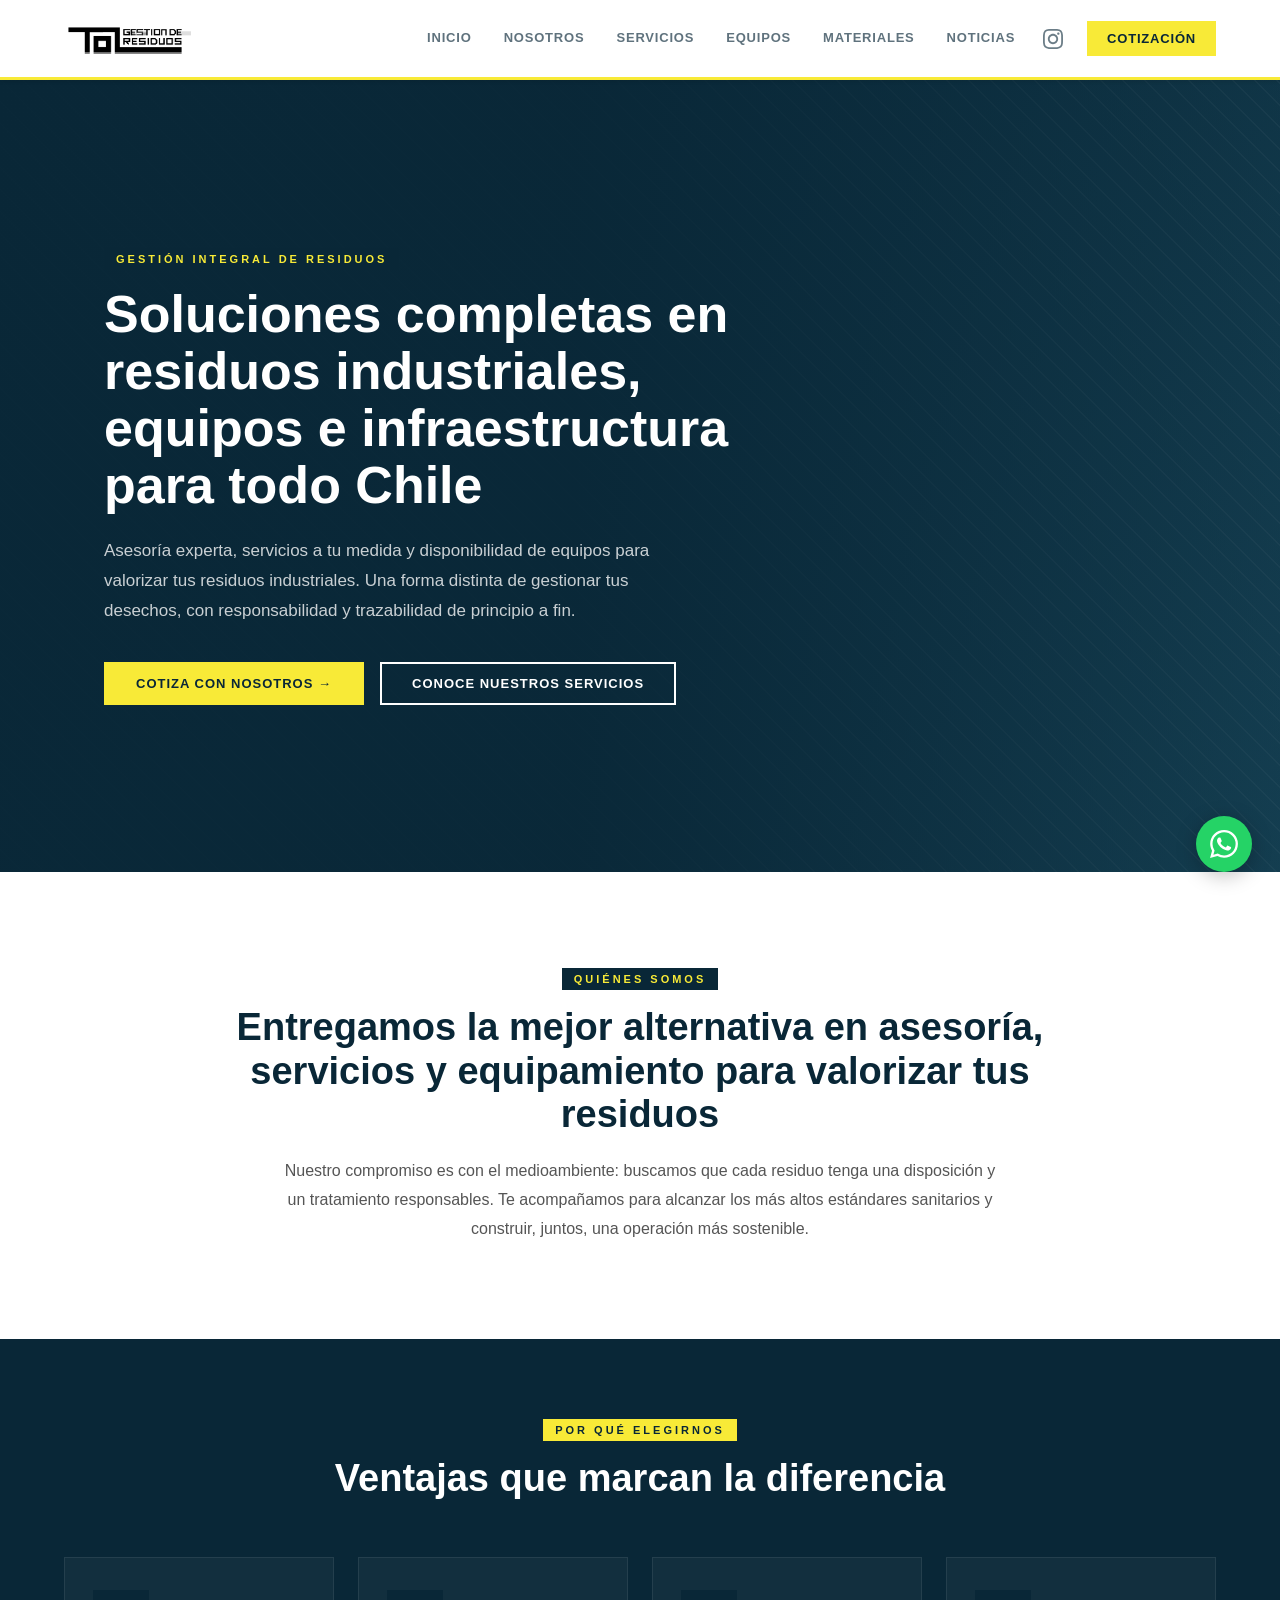
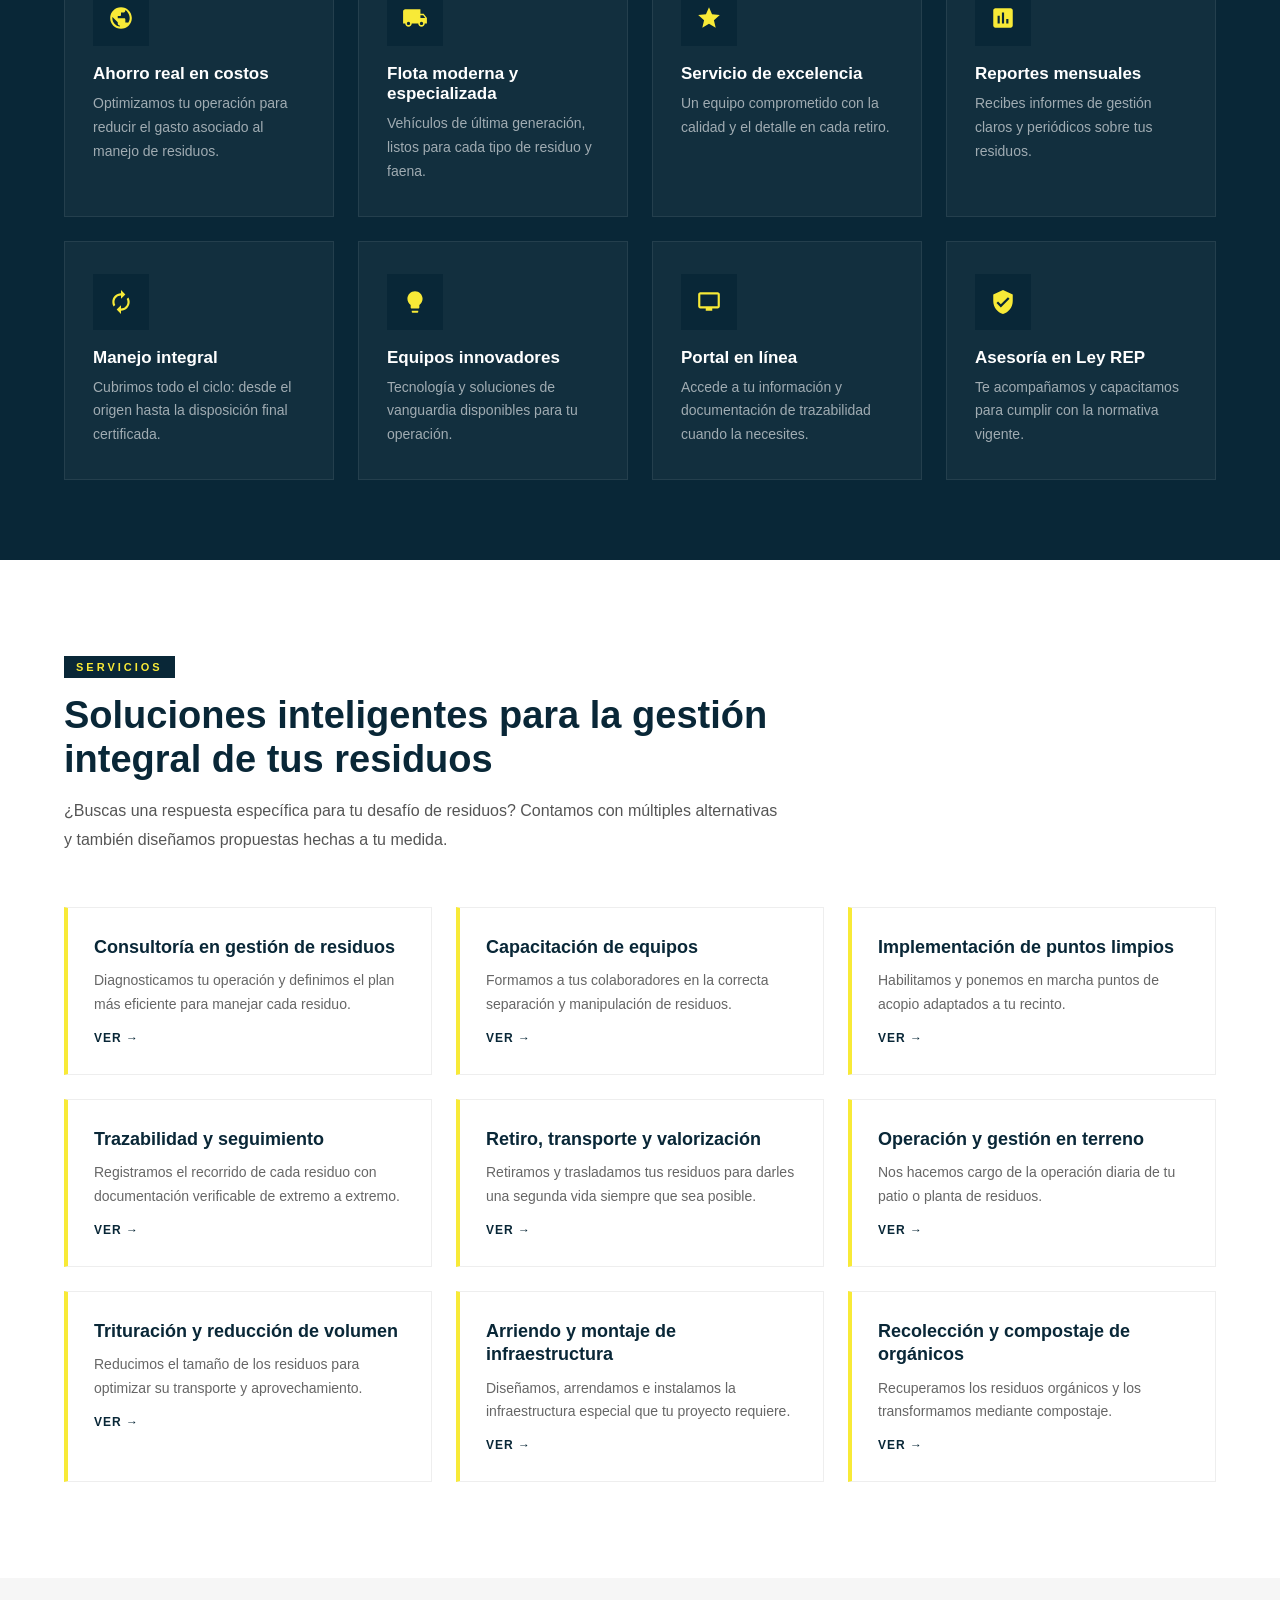
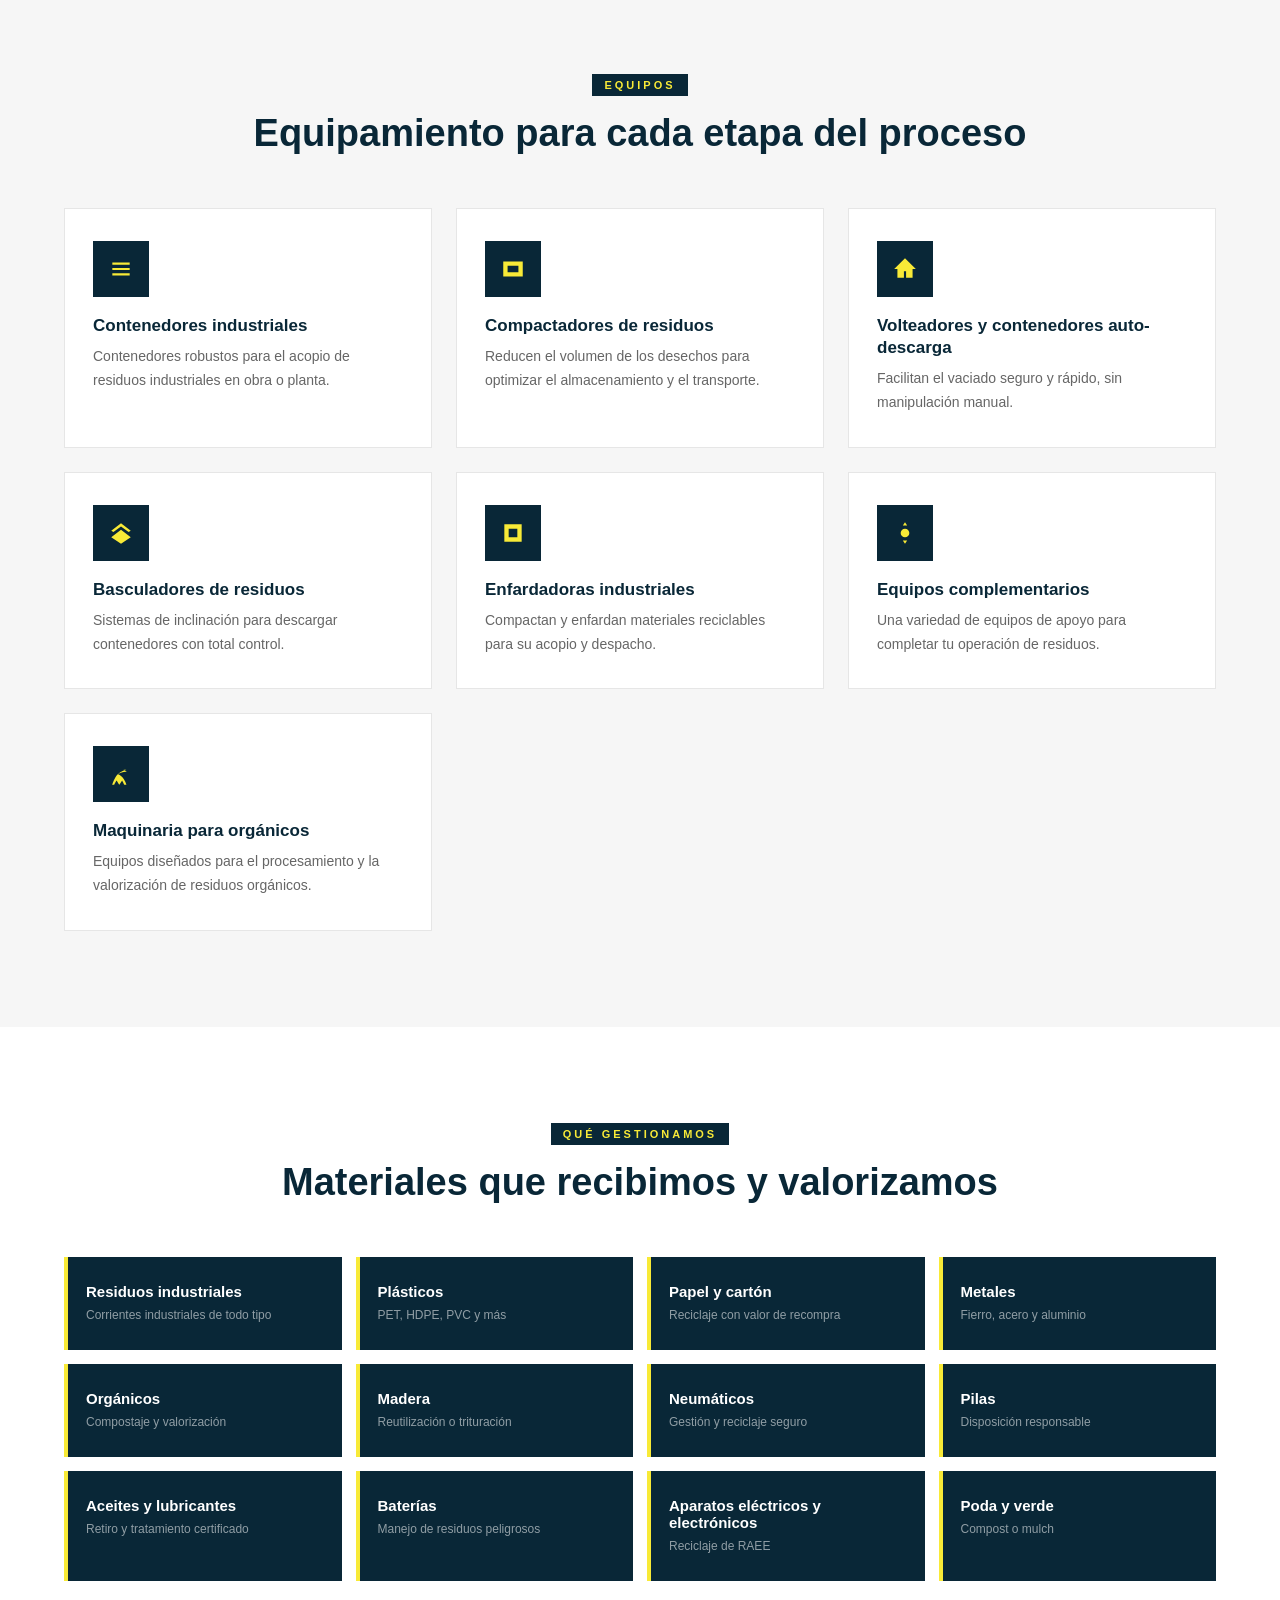
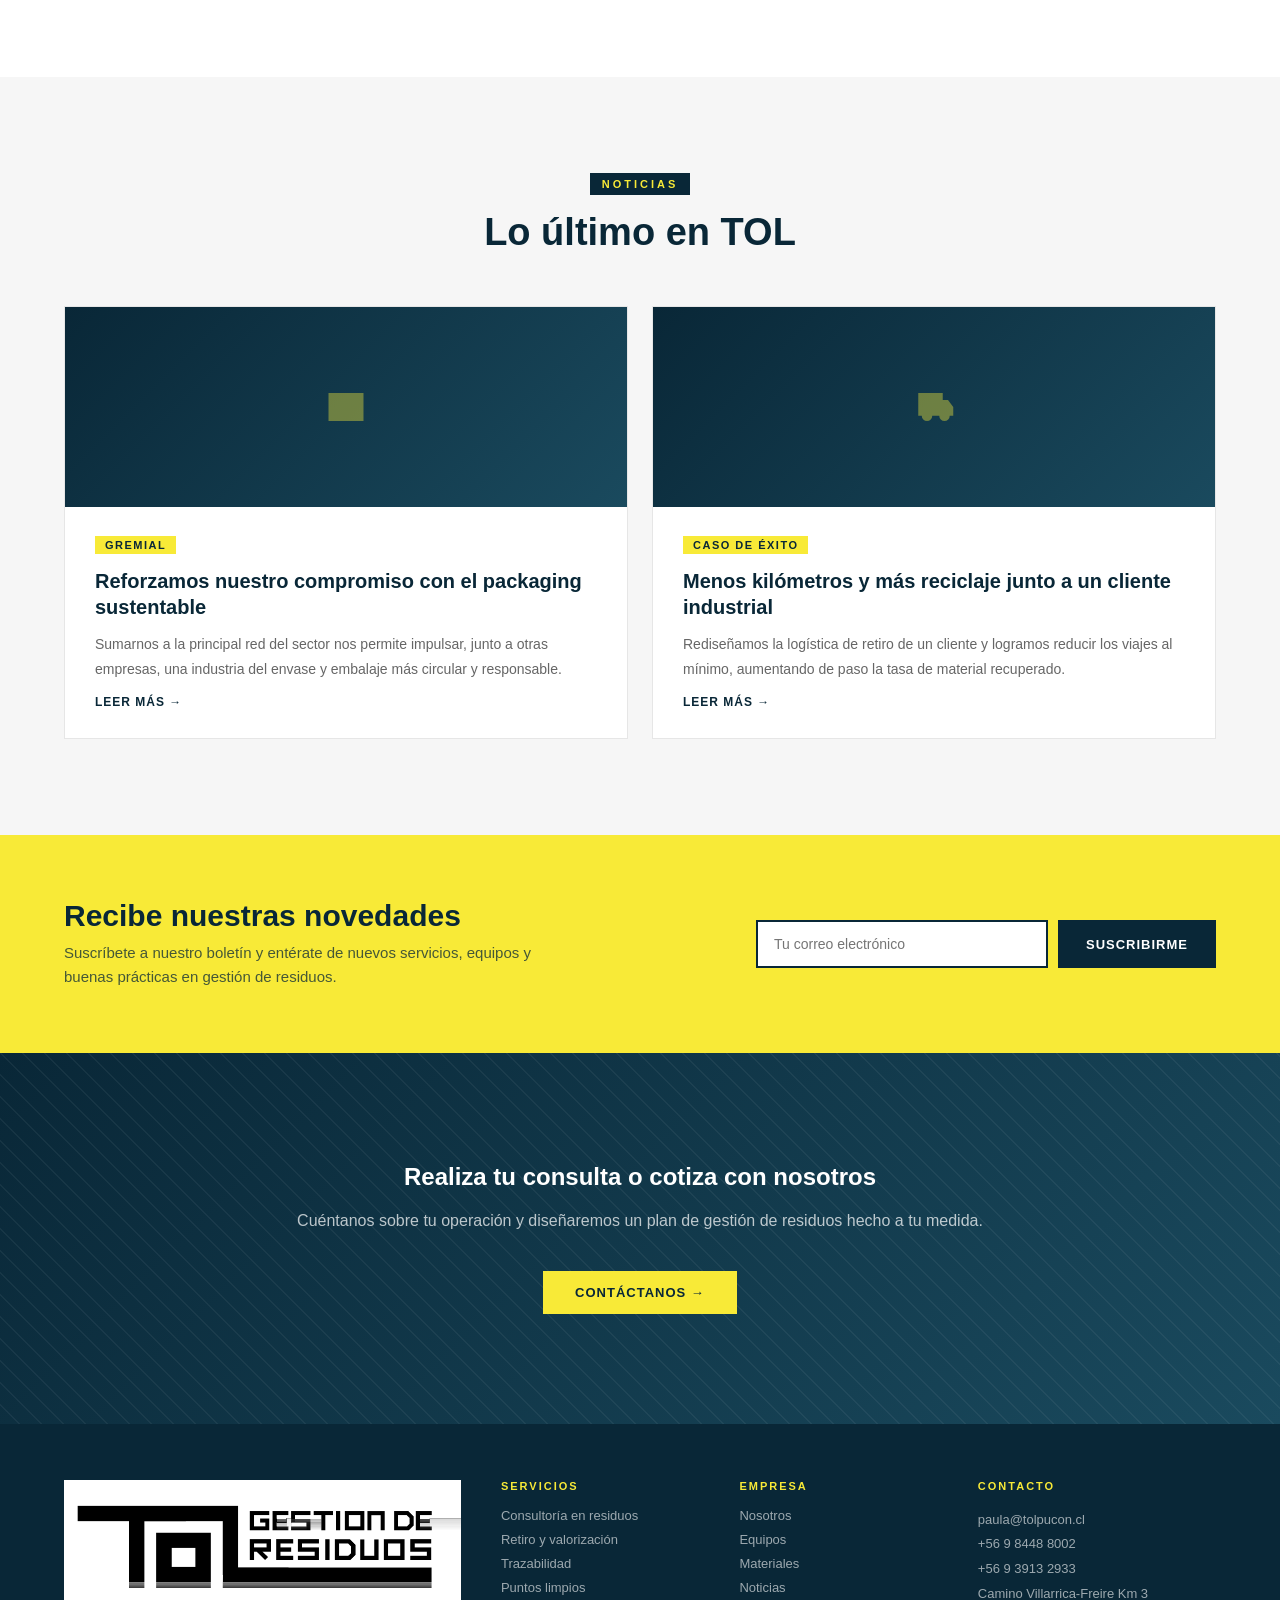
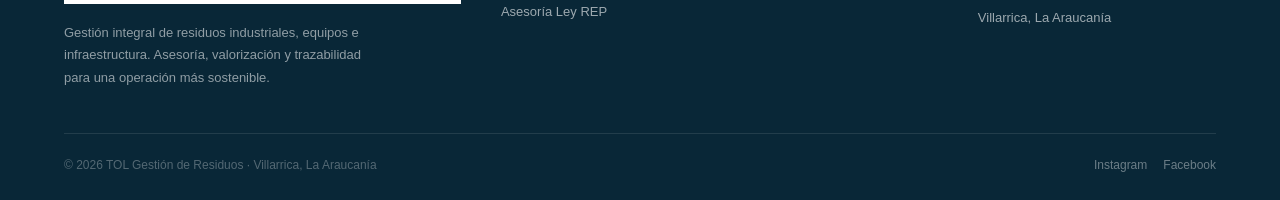
==== site/planta-standalone.html @ 6129ab28 "Import landing page de gestión de residuos desde pdelsol/tol Copia del sitio completo: docs/ (GitHub" ====
<!DOCTYPE html>
<html lang="es">
<head>
<meta charset="UTF-8">
<meta name="viewport" content="width=device-width, initial-scale=1">
<title>TOL — Gestión Integral de Residuos</title>
<style>
*{margin:0;padding:0;box-sizing:border-box}
body{font-family:'Open Sans',sans-serif;color:#111;padding-top:80px}
a{text-decoration:none;color:inherit}
img{max-width:100%;display:block}

/* NAV */
.tol-nav{position:fixed;top:0;left:0;right:0;z-index:9000;background:#fff;display:flex;align-items:center;justify-content:space-between;padding:0 64px;height:80px;border-bottom:3px solid #F8EA37;box-shadow:0 2px 4px rgba(0,0,0,.08)}
.tol-nav .logo img{height:40px;width:auto;display:block}
.tol-nav .links{display:flex;align-items:center;gap:8px}
.nav-link{font-size:13px;font-weight:600;color:rgba(9,39,55,.65);text-transform:uppercase;letter-spacing:.8px;padding:8px 12px;border-bottom:2px solid transparent;transition:color .2s,border-color .2s}
.nav-link:hover,.nav-link.active{color:#092737;border-bottom-color:#F8EA37}
.nav-cta{background:#F8EA37;color:#092737;font-size:13px;font-weight:700;padding:10px 20px;text-transform:uppercase;letter-spacing:.8px;margin-left:16px;transition:opacity .2s}
.nav-cta:hover{opacity:.85}
.nav-hamburger{display:none;flex-direction:column;gap:5px;cursor:pointer;background:none;border:none;padding:4px}
.nav-hamburger span{width:24px;height:2px;background:#092737;display:block}
.mob-overlay{display:none;position:fixed;inset:0;background:#092737;z-index:8999;flex-direction:column;align-items:center;justify-content:center;gap:8px}
.mob-overlay.open{display:flex}
.mob-link{font-size:20px;font-weight:600;color:rgba(255,255,255,.8);text-transform:uppercase;letter-spacing:1px;padding:16px;transition:color .2s}
.mob-link:hover,.mob-link.active{color:#F8EA37}
.mob-close{position:absolute;top:24px;right:32px;background:none;border:none;color:#fff;font-size:32px;cursor:pointer}
@media(max-width:900px){.tol-nav .links{display:none}.nav-hamburger{display:flex}.tol-nav{padding:0 24px}}
@media(max-width:600px){.tol-nav{padding:0 20px}}

/* HERO */
.hero{background:#092737;padding:80px 64px 72px;position:relative;overflow:hidden}
.hero::before{content:'';position:absolute;inset:0;background:repeating-linear-gradient(45deg,rgba(255,255,255,.015) 0,rgba(255,255,255,.015) 1px,transparent 0,transparent 50%);background-size:20px 20px}
.hero-inner{max-width:1200px;margin:0 auto;position:relative}
.hero-tag{display:inline-block;background:#F8EA37;color:#092737;font-size:11px;font-weight:700;letter-spacing:3px;text-transform:uppercase;padding:4px 12px;margin-bottom:20px}
.hero h1{font-size:52px;font-weight:800;color:#fff;line-height:1.05;max-width:720px;margin-bottom:16px}
.hero p{font-size:16px;font-weight:300;color:rgba(255,255,255,.65);max-width:560px;line-height:1.7;margin-bottom:32px}
.hero-breadcrumb{font-size:12px;color:rgba(255,255,255,.35);margin-bottom:24px}
.hero-breadcrumb a{color:rgba(255,255,255,.35)}
.hero-breadcrumb a:hover{color:#F8EA37}
@media(max-width:900px){.hero{padding:48px 24px}.hero h1{font-size:34px}}

/* SECCIONES */
.section{padding:72px 64px}
.section-inner{max-width:1200px;margin:0 auto}
@media(max-width:900px){.section{padding:48px 24px}}

/* BANNER CTA */
.banner{background:#F8EA37;padding:64px}
.banner-inner{max-width:1200px;margin:0 auto;display:flex;align-items:center;justify-content:space-between;gap:40px;flex-wrap:wrap}
.banner h2{font-size:32px;font-weight:800;color:#092737;margin-bottom:10px}
.banner p{font-size:15px;color:rgba(9,39,55,.72);max-width:480px;line-height:1.6}
.banner-btn{background:#092737;color:#fff;font-size:13px;font-weight:700;text-transform:uppercase;letter-spacing:.8px;padding:14px 32px;white-space:nowrap;transition:opacity .2s}
.banner-btn:hover{opacity:.85}
@media(max-width:900px){.banner{padding:40px 24px}.banner-inner{flex-direction:column;align-items:flex-start}}

/* FOOTER */
footer{background:#092737;padding:52px 64px}
.footer-grid{max-width:1200px;margin:0 auto;display:grid;grid-template-columns:2fr 1fr 1fr 1fr;gap:48px;margin-bottom:40px}
.ft{font-size:11px;font-weight:700;text-transform:uppercase;letter-spacing:1.5px;color:#F8EA37;margin-bottom:16px}
.fl{display:flex;flex-direction:column;gap:8px}
.fl a{font-size:13px;color:rgba(255,255,255,.5);transition:color .2s}
.fl a:hover{color:#fff}
.footer-bottom{max-width:1200px;margin:0 auto;border-top:1px solid rgba(255,255,255,.08);padding-top:24px;display:flex;align-items:center;justify-content:space-between;flex-wrap:wrap;gap:12px}
.footer-bottom span,.footer-bottom a{font-size:12px;color:rgba(255,255,255,.3)}
.footer-bottom a:hover{color:#F8EA37}
@media(max-width:900px){footer{padding:40px 24px}.footer-grid{grid-template-columns:1fr 1fr;gap:32px}}
@media(max-width:600px){.footer-grid{grid-template-columns:1fr}}

[data-aos][data-aos][data-aos-duration="50"],body[data-aos-duration="50"] [data-aos]{transition-duration:50ms}[data-aos][data-aos][data-aos-delay="50"],body[data-aos-delay="50"] [data-aos]{transition-delay:0}[data-aos][data-aos][data-aos-delay="50"].aos-animate,body[data-aos-delay="50"] [data-aos].aos-animate{transition-delay:50ms}[data-aos][data-aos][data-aos-duration="100"],body[data-aos-duration="100"] [data-aos]{transition-duration:.1s}[data-aos][data-aos][data-aos-delay="100"],body[data-aos-delay="100"] [data-aos]{transition-delay:0}[data-aos][data-aos][data-aos-delay="100"].aos-animate,body[data-aos-delay="100"] [data-aos].aos-animate{transition-delay:.1s}[data-aos][data-aos][data-aos-duration="150"],body[data-aos-duration="150"] [data-aos]{transition-duration:.15s}[data-aos][data-aos][data-aos-delay="150"],body[data-aos-delay="150"] [data-aos]{transition-delay:0}[data-aos][data-aos][data-aos-delay="150"].aos-animate,body[data-aos-delay="150"] [data-aos].aos-animate{transition-delay:.15s}[data-aos][data-aos][data-aos-duration="200"],body[data-aos-duration="200"] [data-aos]{transition-duration:.2s}[data-aos][data-aos][data-aos-delay="200"],body[data-aos-delay="200"] [data-aos]{transition-delay:0}[data-aos][data-aos][data-aos-delay="200"].aos-animate,body[data-aos-delay="200"] [data-aos].aos-animate{transition-delay:.2s}[data-aos][data-aos][data-aos-duration="250"],body[data-aos-duration="250"] [data-aos]{transition-duration:.25s}[data-aos][data-aos][data-aos-delay="250"],body[data-aos-delay="250"] [data-aos]{transition-delay:0}[data-aos][data-aos][data-aos-delay="250"].aos-animate,body[data-aos-delay="250"] [data-aos].aos-animate{transition-delay:.25s}[data-aos][data-aos][data-aos-duration="300"],body[data-aos-duration="300"] [data-aos]{transition-duration:.3s}[data-aos][data-aos][data-aos-delay="300"],body[data-aos-delay="300"] [data-aos]{transition-delay:0}[data-aos][data-aos][data-aos-delay="300"].aos-animate,body[data-aos-delay="300"] [data-aos].aos-animate{transition-delay:.3s}[data-aos][data-aos][data-aos-duration="350"],body[data-aos-duration="350"] [data-aos]{transition-duration:.35s}[data-aos][data-aos][data-aos-delay="350"],body[data-aos-delay="350"] [data-aos]{transition-delay:0}[data-aos][data-aos][data-aos-delay="350"].aos-animate,body[data-aos-delay="350"] [data-aos].aos-animate{transition-delay:.35s}[data-aos][data-aos][data-aos-duration="400"],body[data-aos-duration="400"] [data-aos]{transition-duration:.4s}[data-aos][data-aos][data-aos-delay="400"],body[data-aos-delay="400"] [data-aos]{transition-delay:0}[data-aos][data-aos][data-aos-delay="400"].aos-animate,body[data-aos-delay="400"] [data-aos].aos-animate{transition-delay:.4s}[data-aos][data-aos][data-aos-duration="450"],body[data-aos-duration="450"] [data-aos]{transition-duration:.45s}[data-aos][data-aos][data-aos-delay="450"],body[data-aos-delay="450"] [data-aos]{transition-delay:0}[data-aos][data-aos][data-aos-delay="450"].aos-animate,body[data-aos-delay="450"] [data-aos].aos-animate{transition-delay:.45s}[data-aos][data-aos][data-aos-duration="500"],body[data-aos-duration="500"] [data-aos]{transition-duration:.5s}[data-aos][data-aos][data-aos-delay="500"],body[data-aos-delay="500"] [data-aos]{transition-delay:0}[data-aos][data-aos][data-aos-delay="500"].aos-animate,body[data-aos-delay="500"] [data-aos].aos-animate{transition-delay:.5s}[data-aos][data-aos][data-aos-duration="550"],body[data-aos-duration="550"] [data-aos]{transition-duration:.55s}[data-aos][data-aos][data-aos-delay="550"],body[data-aos-delay="550"] [data-aos]{transition-delay:0}[data-aos][data-aos][data-aos-delay="550"].aos-animate,body[data-aos-delay="550"] [data-aos].aos-animate{transition-delay:.55s}[data-aos][data-aos][data-aos-duration="600"],body[data-aos-duration="600"] [data-aos]{transition-duration:.6s}[data-aos][data-aos][data-aos-delay="600"],body[data-aos-delay="600"] [data-aos]{transition-delay:0}[data-aos][data-aos][data-aos-delay="600"].aos-animate,body[data-aos-delay="600"] [data-aos].aos-animate{transition-delay:.6s}[data-aos][data-aos][data-aos-duration="650"],body[data-aos-duration="650"] [data-aos]{transition-duration:.65s}[data-aos][data-aos][data-aos-delay="650"],body[data-aos-delay="650"] [data-aos]{transition-delay:0}[data-aos][data-aos][data-aos-delay="650"].aos-animate,body[data-aos-delay="650"] [data-aos].aos-animate{transition-delay:.65s}[data-aos][data-aos][data-aos-duration="700"],body[data-aos-duration="700"] [data-aos]{transition-duration:.7s}[data-aos][data-aos][data-aos-delay="700"],body[data-aos-delay="700"] [data-aos]{transition-delay:0}[data-aos][data-aos][data-aos-delay="700"].aos-animate,body[data-aos-delay="700"] [data-aos].aos-animate{transition-delay:.7s}[data-aos][data-aos][data-aos-duration="750"],body[data-aos-duration="750"] [data-aos]{transition-duration:.75s}[data-aos][data-aos][data-aos-delay="750"],body[data-aos-delay="750"] [data-aos]{transition-delay:0}[data-aos][data-aos][data-aos-delay="750"].aos-animate,body[data-aos-delay="750"] [data-aos].aos-animate{transition-delay:.75s}[data-aos][data-aos][data-aos-duration="800"],body[data-aos-duration="800"] [data-aos]{transition-duration:.8s}[data-aos][data-aos][data-aos-delay="800"],body[data-aos-delay="800"] [data-aos]{transition-delay:0}[data-aos][data-aos][data-aos-delay="800"].aos-animate,body[data-aos-delay="800"] [data-aos].aos-animate{transition-delay:.8s}[data-aos][data-aos][data-aos-duration="850"],body[data-aos-duration="850"] [data-aos]{transition-duration:.85s}[data-aos][data-aos][data-aos-delay="850"],body[data-aos-delay="850"] [data-aos]{transition-delay:0}[data-aos][data-aos][data-aos-delay="850"].aos-animate,body[data-aos-delay="850"] [data-aos].aos-animate{transition-delay:.85s}[data-aos][data-aos][data-aos-duration="900"],body[data-aos-duration="900"] [data-aos]{transition-duration:.9s}[data-aos][data-aos][data-aos-delay="900"],body[data-aos-delay="900"] [data-aos]{transition-delay:0}[data-aos][data-aos][data-aos-delay="900"].aos-animate,body[data-aos-delay="900"] [data-aos].aos-animate{transition-delay:.9s}[data-aos][data-aos][data-aos-duration="950"],body[data-aos-duration="950"] [data-aos]{transition-duration:.95s}[data-aos][data-aos][data-aos-delay="950"],body[data-aos-delay="950"] [data-aos]{transition-delay:0}[data-aos][data-aos][data-aos-delay="950"].aos-animate,body[data-aos-delay="950"] [data-aos].aos-animate{transition-delay:.95s}[data-aos][data-aos][data-aos-duration="1000"],body[data-aos-duration="1000"] [data-aos]{transition-duration:1s}[data-aos][data-aos][data-aos-delay="1000"],body[data-aos-delay="1000"] [data-aos]{transition-delay:0}[data-aos][data-aos][data-aos-delay="1000"].aos-animate,body[data-aos-delay="1000"] [data-aos].aos-animate{transition-delay:1s}[data-aos][data-aos][data-aos-duration="1050"],body[data-aos-duration="1050"] [data-aos]{transition-duration:1.05s}[data-aos][data-aos][data-aos-delay="1050"],body[data-aos-delay="1050"] [data-aos]{transition-delay:0}[data-aos][data-aos][data-aos-delay="1050"].aos-animate,body[data-aos-delay="1050"] [data-aos].aos-animate{transition-delay:1.05s}[data-aos][data-aos][data-aos-duration="1100"],body[data-aos-duration="1100"] [data-aos]{transition-duration:1.1s}[data-aos][data-aos][data-aos-delay="1100"],body[data-aos-delay="1100"] [data-aos]{transition-delay:0}[data-aos][data-aos][data-aos-delay="1100"].aos-animate,body[data-aos-delay="1100"] [data-aos].aos-animate{transition-delay:1.1s}[data-aos][data-aos][data-aos-duration="1150"],body[data-aos-duration="1150"] [data-aos]{transition-duration:1.15s}[data-aos][data-aos][data-aos-delay="1150"],body[data-aos-delay="1150"] [data-aos]{transition-delay:0}[data-aos][data-aos][data-aos-delay="1150"].aos-animate,body[data-aos-delay="1150"] [data-aos].aos-animate{transition-delay:1.15s}[data-aos][data-aos][data-aos-duration="1200"],body[data-aos-duration="1200"] [data-aos]{transition-duration:1.2s}[data-aos][data-aos][data-aos-delay="1200"],body[data-aos-delay="1200"] [data-aos]{transition-delay:0}[data-aos][data-aos][data-aos-delay="1200"].aos-animate,body[data-aos-delay="1200"] [data-aos].aos-animate{transition-delay:1.2s}[data-aos][data-aos][data-aos-duration="1250"],body[data-aos-duration="1250"] [data-aos]{transition-duration:1.25s}[data-aos][data-aos][data-aos-delay="1250"],body[data-aos-delay="1250"] [data-aos]{transition-delay:0}[data-aos][data-aos][data-aos-delay="1250"].aos-animate,body[data-aos-delay="1250"] [data-aos].aos-animate{transition-delay:1.25s}[data-aos][data-aos][data-aos-duration="1300"],body[data-aos-duration="1300"] [data-aos]{transition-duration:1.3s}[data-aos][data-aos][data-aos-delay="1300"],body[data-aos-delay="1300"] [data-aos]{transition-delay:0}[data-aos][data-aos][data-aos-delay="1300"].aos-animate,body[data-aos-delay="1300"] [data-aos].aos-animate{transition-delay:1.3s}[data-aos][data-aos][data-aos-duration="1350"],body[data-aos-duration="1350"] [data-aos]{transition-duration:1.35s}[data-aos][data-aos][data-aos-delay="1350"],body[data-aos-delay="1350"] [data-aos]{transition-delay:0}[data-aos][data-aos][data-aos-delay="1350"].aos-animate,body[data-aos-delay="1350"] [data-aos].aos-animate{transition-delay:1.35s}[data-aos][data-aos][data-aos-duration="1400"],body[data-aos-duration="1400"] [data-aos]{transition-duration:1.4s}[data-aos][data-aos][data-aos-delay="1400"],body[data-aos-delay="1400"] [data-aos]{transition-delay:0}[data-aos][data-aos][data-aos-delay="1400"].aos-animate,body[data-aos-delay="1400"] [data-aos].aos-animate{transition-delay:1.4s}[data-aos][data-aos][data-aos-duration="1450"],body[data-aos-duration="1450"] [data-aos]{transition-duration:1.45s}[data-aos][data-aos][data-aos-delay="1450"],body[data-aos-delay="1450"] [data-aos]{transition-delay:0}[data-aos][data-aos][data-aos-delay="1450"].aos-animate,body[data-aos-delay="1450"] [data-aos].aos-animate{transition-delay:1.45s}[data-aos][data-aos][data-aos-duration="1500"],body[data-aos-duration="1500"] [data-aos]{transition-duration:1.5s}[data-aos][data-aos][data-aos-delay="1500"],body[data-aos-delay="1500"] [data-aos]{transition-delay:0}[data-aos][data-aos][data-aos-delay="1500"].aos-animate,body[data-aos-delay="1500"] [data-aos].aos-animate{transition-delay:1.5s}[data-aos][data-aos][data-aos-duration="1550"],body[data-aos-duration="1550"] [data-aos]{transition-duration:1.55s}[data-aos][data-aos][data-aos-delay="1550"],body[data-aos-delay="1550"] [data-aos]{transition-delay:0}[data-aos][data-aos][data-aos-delay="1550"].aos-animate,body[data-aos-delay="1550"] [data-aos].aos-animate{transition-delay:1.55s}[data-aos][data-aos][data-aos-duration="1600"],body[data-aos-duration="1600"] [data-aos]{transition-duration:1.6s}[data-aos][data-aos][data-aos-delay="1600"],body[data-aos-delay="1600"] [data-aos]{transition-delay:0}[data-aos][data-aos][data-aos-delay="1600"].aos-animate,body[data-aos-delay="1600"] [data-aos].aos-animate{transition-delay:1.6s}[data-aos][data-aos][data-aos-duration="1650"],body[data-aos-duration="1650"] [data-aos]{transition-duration:1.65s}[data-aos][data-aos][data-aos-delay="1650"],body[data-aos-delay="1650"] [data-aos]{transition-delay:0}[data-aos][data-aos][data-aos-delay="1650"].aos-animate,body[data-aos-delay="1650"] [data-aos].aos-animate{transition-delay:1.65s}[data-aos][data-aos][data-aos-duration="1700"],body[data-aos-duration="1700"] [data-aos]{transition-duration:1.7s}[data-aos][data-aos][data-aos-delay="1700"],body[data-aos-delay="1700"] [data-aos]{transition-delay:0}[data-aos][data-aos][data-aos-delay="1700"].aos-animate,body[data-aos-delay="1700"] [data-aos].aos-animate{transition-delay:1.7s}[data-aos][data-aos][data-aos-duration="1750"],body[data-aos-duration="1750"] [data-aos]{transition-duration:1.75s}[data-aos][data-aos][data-aos-delay="1750"],body[data-aos-delay="1750"] [data-aos]{transition-delay:0}[data-aos][data-aos][data-aos-delay="1750"].aos-animate,body[data-aos-delay="1750"] [data-aos].aos-animate{transition-delay:1.75s}[data-aos][data-aos][data-aos-duration="1800"],body[data-aos-duration="1800"] [data-aos]{transition-duration:1.8s}[data-aos][data-aos][data-aos-delay="1800"],body[data-aos-delay="1800"] [data-aos]{transition-delay:0}[data-aos][data-aos][data-aos-delay="1800"].aos-animate,body[data-aos-delay="1800"] [data-aos].aos-animate{transition-delay:1.8s}[data-aos][data-aos][data-aos-duration="1850"],body[data-aos-duration="1850"] [data-aos]{transition-duration:1.85s}[data-aos][data-aos][data-aos-delay="1850"],body[data-aos-delay="1850"] [data-aos]{transition-delay:0}[data-aos][data-aos][data-aos-delay="1850"].aos-animate,body[data-aos-delay="1850"] [data-aos].aos-animate{transition-delay:1.85s}[data-aos][data-aos][data-aos-duration="1900"],body[data-aos-duration="1900"] [data-aos]{transition-duration:1.9s}[data-aos][data-aos][data-aos-delay="1900"],body[data-aos-delay="1900"] [data-aos]{transition-delay:0}[data-aos][data-aos][data-aos-delay="1900"].aos-animate,body[data-aos-delay="1900"] [data-aos].aos-animate{transition-delay:1.9s}[data-aos][data-aos][data-aos-duration="1950"],body[data-aos-duration="1950"] [data-aos]{transition-duration:1.95s}[data-aos][data-aos][data-aos-delay="1950"],body[data-aos-delay="1950"] [data-aos]{transition-delay:0}[data-aos][data-aos][data-aos-delay="1950"].aos-animate,body[data-aos-delay="1950"] [data-aos].aos-animate{transition-delay:1.95s}[data-aos][data-aos][data-aos-duration="2000"],body[data-aos-duration="2000"] [data-aos]{transition-duration:2s}[data-aos][data-aos][data-aos-delay="2000"],body[data-aos-delay="2000"] [data-aos]{transition-delay:0}[data-aos][data-aos][data-aos-delay="2000"].aos-animate,body[data-aos-delay="2000"] [data-aos].aos-animate{transition-delay:2s}[data-aos][data-aos][data-aos-duration="2050"],body[data-aos-duration="2050"] [data-aos]{transition-duration:2.05s}[data-aos][data-aos][data-aos-delay="2050"],body[data-aos-delay="2050"] [data-aos]{transition-delay:0}[data-aos][data-aos][data-aos-delay="2050"].aos-animate,body[data-aos-delay="2050"] [data-aos].aos-animate{transition-delay:2.05s}[data-aos][data-aos][data-aos-duration="2100"],body[data-aos-duration="2100"] [data-aos]{transition-duration:2.1s}[data-aos][data-aos][data-aos-delay="2100"],body[data-aos-delay="2100"] [data-aos]{transition-delay:0}[data-aos][data-aos][data-aos-delay="2100"].aos-animate,body[data-aos-delay="2100"] [data-aos].aos-animate{transition-delay:2.1s}[data-aos][data-aos][data-aos-duration="2150"],body[data-aos-duration="2150"] [data-aos]{transition-duration:2.15s}[data-aos][data-aos][data-aos-delay="2150"],body[data-aos-delay="2150"] [data-aos]{transition-delay:0}[data-aos][data-aos][data-aos-delay="2150"].aos-animate,body[data-aos-delay="2150"] [data-aos].aos-animate{transition-delay:2.15s}[data-aos][data-aos][data-aos-duration="2200"],body[data-aos-duration="2200"] [data-aos]{transition-duration:2.2s}[data-aos][data-aos][data-aos-delay="2200"],body[data-aos-delay="2200"] [data-aos]{transition-delay:0}[data-aos][data-aos][data-aos-delay="2200"].aos-animate,body[data-aos-delay="2200"] [data-aos].aos-animate{transition-delay:2.2s}[data-aos][data-aos][data-aos-duration="2250"],body[data-aos-duration="2250"] [data-aos]{transition-duration:2.25s}[data-aos][data-aos][data-aos-delay="2250"],body[data-aos-delay="2250"] [data-aos]{transition-delay:0}[data-aos][data-aos][data-aos-delay="2250"].aos-animate,body[data-aos-delay="2250"] [data-aos].aos-animate{transition-delay:2.25s}[data-aos][data-aos][data-aos-duration="2300"],body[data-aos-duration="2300"] [data-aos]{transition-duration:2.3s}[data-aos][data-aos][data-aos-delay="2300"],body[data-aos-delay="2300"] [data-aos]{transition-delay:0}[data-aos][data-aos][data-aos-delay="2300"].aos-animate,body[data-aos-delay="2300"] [data-aos].aos-animate{transition-delay:2.3s}[data-aos][data-aos][data-aos-duration="2350"],body[data-aos-duration="2350"] [data-aos]{transition-duration:2.35s}[data-aos][data-aos][data-aos-delay="2350"],body[data-aos-delay="2350"] [data-aos]{transition-delay:0}[data-aos][data-aos][data-aos-delay="2350"].aos-animate,body[data-aos-delay="2350"] [data-aos].aos-animate{transition-delay:2.35s}[data-aos][data-aos][data-aos-duration="2400"],body[data-aos-duration="2400"] [data-aos]{transition-duration:2.4s}[data-aos][data-aos][data-aos-delay="2400"],body[data-aos-delay="2400"] [data-aos]{transition-delay:0}[data-aos][data-aos][data-aos-delay="2400"].aos-animate,body[data-aos-delay="2400"] [data-aos].aos-animate{transition-delay:2.4s}[data-aos][data-aos][data-aos-duration="2450"],body[data-aos-duration="2450"] [data-aos]{transition-duration:2.45s}[data-aos][data-aos][data-aos-delay="2450"],body[data-aos-delay="2450"] [data-aos]{transition-delay:0}[data-aos][data-aos][data-aos-delay="2450"].aos-animate,body[data-aos-delay="2450"] [data-aos].aos-animate{transition-delay:2.45s}[data-aos][data-aos][data-aos-duration="2500"],body[data-aos-duration="2500"] [data-aos]{transition-duration:2.5s}[data-aos][data-aos][data-aos-delay="2500"],body[data-aos-delay="2500"] [data-aos]{transition-delay:0}[data-aos][data-aos][data-aos-delay="2500"].aos-animate,body[data-aos-delay="2500"] [data-aos].aos-animate{transition-delay:2.5s}[data-aos][data-aos][data-aos-duration="2550"],body[data-aos-duration="2550"] [data-aos]{transition-duration:2.55s}[data-aos][data-aos][data-aos-delay="2550"],body[data-aos-delay="2550"] [data-aos]{transition-delay:0}[data-aos][data-aos][data-aos-delay="2550"].aos-animate,body[data-aos-delay="2550"] [data-aos].aos-animate{transition-delay:2.55s}[data-aos][data-aos][data-aos-duration="2600"],body[data-aos-duration="2600"] [data-aos]{transition-duration:2.6s}[data-aos][data-aos][data-aos-delay="2600"],body[data-aos-delay="2600"] [data-aos]{transition-delay:0}[data-aos][data-aos][data-aos-delay="2600"].aos-animate,body[data-aos-delay="2600"] [data-aos].aos-animate{transition-delay:2.6s}[data-aos][data-aos][data-aos-duration="2650"],body[data-aos-duration="2650"] [data-aos]{transition-duration:2.65s}[data-aos][data-aos][data-aos-delay="2650"],body[data-aos-delay="2650"] [data-aos]{transition-delay:0}[data-aos][data-aos][data-aos-delay="2650"].aos-animate,body[data-aos-delay="2650"] [data-aos].aos-animate{transition-delay:2.65s}[data-aos][data-aos][data-aos-duration="2700"],body[data-aos-duration="2700"] [data-aos]{transition-duration:2.7s}[data-aos][data-aos][data-aos-delay="2700"],body[data-aos-delay="2700"] [data-aos]{transition-delay:0}[data-aos][data-aos][data-aos-delay="2700"].aos-animate,body[data-aos-delay="2700"] [data-aos].aos-animate{transition-delay:2.7s}[data-aos][data-aos][data-aos-duration="2750"],body[data-aos-duration="2750"] [data-aos]{transition-duration:2.75s}[data-aos][data-aos][data-aos-delay="2750"],body[data-aos-delay="2750"] [data-aos]{transition-delay:0}[data-aos][data-aos][data-aos-delay="2750"].aos-animate,body[data-aos-delay="2750"] [data-aos].aos-animate{transition-delay:2.75s}[data-aos][data-aos][data-aos-duration="2800"],body[data-aos-duration="2800"] [data-aos]{transition-duration:2.8s}[data-aos][data-aos][data-aos-delay="2800"],body[data-aos-delay="2800"] [data-aos]{transition-delay:0}[data-aos][data-aos][data-aos-delay="2800"].aos-animate,body[data-aos-delay="2800"] [data-aos].aos-animate{transition-delay:2.8s}[data-aos][data-aos][data-aos-duration="2850"],body[data-aos-duration="2850"] [data-aos]{transition-duration:2.85s}[data-aos][data-aos][data-aos-delay="2850"],body[data-aos-delay="2850"] [data-aos]{transition-delay:0}[data-aos][data-aos][data-aos-delay="2850"].aos-animate,body[data-aos-delay="2850"] [data-aos].aos-animate{transition-delay:2.85s}[data-aos][data-aos][data-aos-duration="2900"],body[data-aos-duration="2900"] [data-aos]{transition-duration:2.9s}[data-aos][data-aos][data-aos-delay="2900"],body[data-aos-delay="2900"] [data-aos]{transition-delay:0}[data-aos][data-aos][data-aos-delay="2900"].aos-animate,body[data-aos-delay="2900"] [data-aos].aos-animate{transition-delay:2.9s}[data-aos][data-aos][data-aos-duration="2950"],body[data-aos-duration="2950"] [data-aos]{transition-duration:2.95s}[data-aos][data-aos][data-aos-delay="2950"],body[data-aos-delay="2950"] [data-aos]{transition-delay:0}[data-aos][data-aos][data-aos-delay="2950"].aos-animate,body[data-aos-delay="2950"] [data-aos].aos-animate{transition-delay:2.95s}[data-aos][data-aos][data-aos-duration="3000"],body[data-aos-duration="3000"] [data-aos]{transition-duration:3s}[data-aos][data-aos][data-aos-delay="3000"],body[data-aos-delay="3000"] [data-aos]{transition-delay:0}[data-aos][data-aos][data-aos-delay="3000"].aos-animate,body[data-aos-delay="3000"] [data-aos].aos-animate{transition-delay:3s}[data-aos][data-aos][data-aos-easing=linear],body[data-aos-easing=linear] [data-aos]{transition-timing-function:cubic-bezier(.25,.25,.75,.75)}[data-aos][data-aos][data-aos-easing=ease],body[data-aos-easing=ease] [data-aos]{transition-timing-function:ease}[data-aos][data-aos][data-aos-easing=ease-in],body[data-aos-easing=ease-in] [data-aos]{transition-timing-function:ease-in}[data-aos][data-aos][data-aos-easing=ease-out],body[data-aos-easing=ease-out] [data-aos]{transition-timing-function:ease-out}[data-aos][data-aos][data-aos-easing=ease-in-out],body[data-aos-easing=ease-in-out] [data-aos]{transition-timing-function:ease-in-out}[data-aos][data-aos][data-aos-easing=ease-in-back],body[data-aos-easing=ease-in-back] [data-aos]{transition-timing-function:cubic-bezier(.6,-.28,.735,.045)}[data-aos][data-aos][data-aos-easing=ease-out-back],body[data-aos-easing=ease-out-back] [data-aos]{transition-timing-function:cubic-bezier(.175,.885,.32,1.275)}[data-aos][data-aos][data-aos-easing=ease-in-out-back],body[data-aos-easing=ease-in-out-back] [data-aos]{transition-timing-function:cubic-bezier(.68,-.55,.265,1.55)}[data-aos][data-aos][data-aos-easing=ease-in-sine],body[data-aos-easing=ease-in-sine] [data-aos]{transition-timing-function:cubic-bezier(.47,0,.745,.715)}[data-aos][data-aos][data-aos-easing=ease-out-sine],body[data-aos-easing=ease-out-sine] [data-aos]{transition-timing-function:cubic-bezier(.39,.575,.565,1)}[data-aos][data-aos][data-aos-easing=ease-in-out-sine],body[data-aos-easing=ease-in-out-sine] [data-aos]{transition-timing-function:cubic-bezier(.445,.05,.55,.95)}[data-aos][data-aos][data-aos-easing=ease-in-quad],body[data-aos-easing=ease-in-quad] [data-aos]{transition-timing-function:cubic-bezier(.55,.085,.68,.53)}[data-aos][data-aos][data-aos-easing=ease-out-quad],body[data-aos-easing=ease-out-quad] [data-aos]{transition-timing-function:cubic-bezier(.25,.46,.45,.94)}[data-aos][data-aos][data-aos-easing=ease-in-out-quad],body[data-aos-easing=ease-in-out-quad] [data-aos]{transition-timing-function:cubic-bezier(.455,.03,.515,.955)}[data-aos][data-aos][data-aos-easing=ease-in-cubic],body[data-aos-easing=ease-in-cubic] [data-aos]{transition-timing-function:cubic-bezier(.55,.085,.68,.53)}[data-aos][data-aos][data-aos-easing=ease-out-cubic],body[data-aos-easing=ease-out-cubic] [data-aos]{transition-timing-function:cubic-bezier(.25,.46,.45,.94)}[data-aos][data-aos][data-aos-easing=ease-in-out-cubic],body[data-aos-easing=ease-in-out-cubic] [data-aos]{transition-timing-function:cubic-bezier(.455,.03,.515,.955)}[data-aos][data-aos][data-aos-easing=ease-in-quart],body[data-aos-easing=ease-in-quart] [data-aos]{transition-timing-function:cubic-bezier(.55,.085,.68,.53)}[data-aos][data-aos][data-aos-easing=ease-out-quart],body[data-aos-easing=ease-out-quart] [data-aos]{transition-timing-function:cubic-bezier(.25,.46,.45,.94)}[data-aos][data-aos][data-aos-easing=ease-in-out-quart],body[data-aos-easing=ease-in-out-quart] [data-aos]{transition-timing-function:cubic-bezier(.455,.03,.515,.955)}[data-aos^=fade][data-aos^=fade]{opacity:0;transition-property:opacity,transform}[data-aos^=fade][data-aos^=fade].aos-animate{opacity:1;transform:translateZ(0)}[data-aos=fade-up]{transform:translate3d(0,100px,0)}[data-aos=fade-down]{transform:translate3d(0,-100px,0)}[data-aos=fade-right]{transform:translate3d(-100px,0,0)}[data-aos=fade-left]{transform:translate3d(100px,0,0)}[data-aos=fade-up-right]{transform:translate3d(-100px,100px,0)}[data-aos=fade-up-left]{transform:translate3d(100px,100px,0)}[data-aos=fade-down-right]{transform:translate3d(-100px,-100px,0)}[data-aos=fade-down-left]{transform:translate3d(100px,-100px,0)}[data-aos^=zoom][data-aos^=zoom]{opacity:0;transition-property:opacity,transform}[data-aos^=zoom][data-aos^=zoom].aos-animate{opacity:1;transform:translateZ(0) scale(1)}[data-aos=zoom-in]{transform:scale(.6)}[data-aos=zoom-in-up]{transform:translate3d(0,100px,0) scale(.6)}[data-aos=zoom-in-down]{transform:translate3d(0,-100px,0) scale(.6)}[data-aos=zoom-in-right]{transform:translate3d(-100px,0,0) scale(.6)}[data-aos=zoom-in-left]{transform:translate3d(100px,0,0) scale(.6)}[data-aos=zoom-out]{transform:scale(1.2)}[data-aos=zoom-out-up]{transform:translate3d(0,100px,0) scale(1.2)}[data-aos=zoom-out-down]{transform:translate3d(0,-100px,0) scale(1.2)}[data-aos=zoom-out-right]{transform:translate3d(-100px,0,0) scale(1.2)}[data-aos=zoom-out-left]{transform:translate3d(100px,0,0) scale(1.2)}[data-aos^=slide][data-aos^=slide]{transition-property:transform}[data-aos^=slide][data-aos^=slide].aos-animate{transform:translateZ(0)}[data-aos=slide-up]{transform:translate3d(0,100%,0)}[data-aos=slide-down]{transform:translate3d(0,-100%,0)}[data-aos=slide-right]{transform:translate3d(-100%,0,0)}[data-aos=slide-left]{transform:translate3d(100%,0,0)}[data-aos^=flip][data-aos^=flip]{backface-visibility:hidden;transition-property:transform}[data-aos=flip-left]{transform:perspective(2500px) rotateY(-100deg)}[data-aos=flip-left].aos-animate{transform:perspective(2500px) rotateY(0)}[data-aos=flip-right]{transform:perspective(2500px) rotateY(100deg)}[data-aos=flip-right].aos-animate{transform:perspective(2500px) rotateY(0)}[data-aos=flip-up]{transform:perspective(2500px) rotateX(-100deg)}[data-aos=flip-up].aos-animate{transform:perspective(2500px) rotateX(0)}[data-aos=flip-down]{transform:perspective(2500px) rotateX(100deg)}[data-aos=flip-down].aos-animate{transform:perspective(2500px) rotateX(0)}

*{margin:0;padding:0;box-sizing:border-box}
body{font-family:Open Sans,sans-serif;color:#111111}
a{text-decoration:none;color:inherit}
img{max-width:100%;display:block}
[data-aos]{opacity:0}
:root{--navy:#092737;--navy2:#1a4a5e;--yellow:#F8EA37}

/* Utility layout */
.wrap{max-width:1200px;margin:0 auto}
.eyebrow{display:inline-block;background:var(--navy);color:var(--yellow);font-size:11px;font-weight:700;letter-spacing:3px;text-transform:uppercase;padding:5px 12px;margin-bottom:16px}
.sec{padding:96px 64px}
.sec h2{font-size:38px;font-weight:800;color:var(--navy);line-height:1.15}
.lead{font-size:16px;color:#555;line-height:1.8;max-width:720px}
.grid{display:grid;gap:24px}
.g2{grid-template-columns:repeat(2,1fr)}
.g3{grid-template-columns:repeat(3,1fr)}
.g4{grid-template-columns:repeat(4,1fr)}
.icon{width:56px;height:56px;display:flex;align-items:center;justify-content:center;background:var(--navy);margin-bottom:18px}
.icon svg{fill:var(--yellow)}
.btn{display:inline-block;background:var(--yellow);color:var(--navy);padding:14px 32px;font-size:13px;font-weight:700;text-transform:uppercase;letter-spacing:1px;transition:opacity .2s}
.btn:hover{opacity:.85}
.btn-outline{display:inline-block;border:2px solid #fff;color:#fff;padding:12px 30px;font-size:13px;font-weight:700;text-transform:uppercase;letter-spacing:1px;transition:background .2s,color .2s}
.btn-outline:hover{background:#fff;color:var(--navy)}
.vermas{display:inline-flex;align-items:center;gap:6px;color:var(--navy);font-size:12px;font-weight:700;text-transform:uppercase;letter-spacing:1px;margin-top:14px}
.vermas:hover{color:#c9a800}

@media(max-width:1000px){
  .g4{grid-template-columns:repeat(2,1fr)}
  .g3{grid-template-columns:repeat(2,1fr)}
}
@media(max-width:768px){
  .sec{padding:56px 22px!important}
  .sec h2{font-size:28px}
  .g2,.g3,.g4{grid-template-columns:1fr!important}
  h1{font-size:34px!important}
}

</style>
</head>
<body>


<style>
.tol-nav{position:fixed;top:0;left:0;right:0;z-index:9000;background:#fff;display:flex;align-items:center;justify-content:space-between;padding:0 64px;height:80px;border-bottom:3px solid #F8EA37;box-shadow:0 2px 4px rgba(0,0,0,.08)}
.tol-nav .logo img{height:40px;width:auto;display:block}
.tol-nav .links{display:flex;align-items:center;gap:8px}
.nav-link{font-family:Open Sans,sans-serif;font-size:13px;font-weight:600;color:rgba(9,39,55,.65);text-decoration:none;text-transform:uppercase;letter-spacing:.8px;padding:8px 12px;border-bottom:2px solid transparent;transition:color .2s,border-color .2s}
.nav-link:hover,.nav-link.active{color:#092737;border-bottom-color:#F8EA37}
.nav-cta{background:#F8EA37;color:#092737;font-family:Open Sans,sans-serif;font-size:13px;font-weight:700;text-decoration:none;padding:10px 20px;text-transform:uppercase;letter-spacing:.8px;margin-left:16px;transition:opacity .2s}
.nav-cta:hover{opacity:.85}
.nav-hamburger{display:none;flex-direction:column;gap:5px;cursor:pointer;background:none;border:none;padding:4px}
.nav-hamburger span{width:24px;height:2px;background:#092737;display:block;transition:.3s}
.mob-overlay{display:none;position:fixed;inset:0;background:#092737;z-index:8999;flex-direction:column;align-items:center;justify-content:center;gap:8px}
.mob-overlay.open{display:flex}
.mob-link{font-family:Open Sans,sans-serif;font-size:20px;font-weight:600;color:rgba(255,255,255,.8);text-decoration:none;text-transform:uppercase;letter-spacing:1px;padding:16px;transition:color .2s}
.mob-link:hover{color:#F8EA37}
.mob-close{position:absolute;top:24px;right:32px;background:none;border:none;color:#fff;font-size:32px;cursor:pointer}
body{padding-top:80px}
@media(max-width:900px){
  .tol-nav .links{display:none}
  .nav-hamburger{display:flex}
}
@media(max-width:600px){
  .tol-nav{padding:0 20px}
}
</style>

<nav class="tol-nav">
  <a href="#inicio" class="logo"><img src="[data-uri]" alt="TOL"></a>
  <div class="links">
    <a href="#inicio" class="nav-link">Inicio</a><a href="#nosotros" class="nav-link">Nosotros</a><a href="#servicios" class="nav-link">Servicios</a><a href="#equipos" class="nav-link">Equipos</a><a href="#materiales" class="nav-link">Materiales</a><a href="#noticias" class="nav-link">Noticias</a>
    <a href="https://www.instagram.com/tolpucon/" target="_blank" style="display:flex;align-items:center;color:rgba(9,39,55,.6);margin-left:8px;transition:color .2s" title="Instagram TOL"><svg width="20" height="20" viewBox="0 0 24 24" fill="currentColor"><path d="M12 2.163c3.204 0 3.584.012 4.85.07 3.252.148 4.771 1.691 4.919 4.919.058 1.265.069 1.645.069 4.849 0 3.205-.012 3.584-.069 4.849-.149 3.225-1.664 4.771-4.919 4.919-1.266.058-1.644.07-4.85.07-3.204 0-3.584-.012-4.849-.07-3.26-.149-4.771-1.699-4.919-4.92-.058-1.265-.07-1.644-.07-4.849 0-3.204.013-3.583.07-4.849.149-3.227 1.664-4.771 4.919-4.919 1.266-.057 1.645-.069 4.849-.069zm0-2.163c-3.259 0-3.667.014-4.947.072-4.358.2-6.78 2.618-6.98 6.98-.059 1.281-.073 1.689-.073 4.948 0 3.259.014 3.668.072 4.948.2 4.358 2.618 6.78 6.98 6.98 1.281.058 1.689.072 4.948.072 3.259 0 3.668-.014 4.948-.072 4.354-.2 6.782-2.618 6.979-6.98.059-1.28.073-1.689.073-4.948 0-3.259-.014-3.667-.072-4.947-.196-4.354-2.617-6.78-6.979-6.98-1.281-.059-1.69-.073-4.949-.073zm0 5.838c-3.403 0-6.162 2.759-6.162 6.162s2.759 6.163 6.162 6.163 6.162-2.759 6.162-6.163c0-3.403-2.759-6.162-6.162-6.162zm0 10.162c-2.209 0-4-1.79-4-4 0-2.209 1.791-4 4-4s4 1.791 4 4c0 2.21-1.791 4-4 4zm6.406-11.845c-.796 0-1.441.645-1.441 1.44s.645 1.44 1.441 1.44c.795 0 1.439-.645 1.439-1.44s-.644-1.44-1.439-1.44z"/></svg></a>
    <a href="#contacto" class="nav-cta">Cotización</a>
  </div>
  <button class="nav-hamburger" id="tolHamburger" aria-label="Menú">
    <span></span><span></span><span></span>
  </button>
</nav>

<div class="mob-overlay" id="tolMobMenu">
  <button class="mob-close" id="tolMobClose">&times;</button>
  <a href="#inicio" class="mob-link">Inicio</a><a href="#nosotros" class="mob-link">Nosotros</a><a href="#servicios" class="mob-link">Servicios</a><a href="#equipos" class="mob-link">Equipos</a><a href="#materiales" class="mob-link">Materiales</a><a href="#noticias" class="mob-link">Noticias</a>
  <a href="#contacto" style="margin-top:16px;background:#F8EA37;color:#092737;font-family:Open Sans,sans-serif;font-size:16px;font-weight:700;text-decoration:none;padding:14px 32px;text-transform:uppercase">Cotización</a>
</div>

<script>
(function(){
  var btn=document.getElementById('tolHamburger');
  var menu=document.getElementById('tolMobMenu');
  var close=document.getElementById('tolMobClose');
  if(btn)btn.addEventListener('click',function(){menu.classList.add('open')});
  if(close)close.addEventListener('click',function(){menu.classList.remove('open')});
  document.querySelectorAll('.mob-link').forEach(function(l){
    l.addEventListener('click',function(){menu.classList.remove('open')});
  });
})();
</script>

<!-- ===== HERO ===== -->
<div id="inicio" style="position:relative;min-height:88vh;display:flex;align-items:center;overflow:hidden">
  <div style="position:absolute;inset:0;background:linear-gradient(135deg,#092737 0%,#1a4a5e 100%)"></div>
  <div style="position:absolute;inset:0;opacity:.05;background:repeating-linear-gradient(45deg,#fff 0,#fff 1px,transparent 0,transparent 50%);background-size:22px 22px"></div>
  <div style="position:absolute;inset:0;background:linear-gradient(to right,rgba(9,39,55,.94) 45%,rgba(9,39,55,.35) 100%)"></div>
  <div class="wrap" style="position:relative;padding:0 64px;width:100%">
    <div style="max-width:680px">
      <span class="eyebrow" data-aos="fade-up">Gestión integral de residuos</span>
      <h1 style="font-size:52px;font-weight:800;color:#fff;line-height:1.1;margin-bottom:22px" data-aos="fade-up">Soluciones completas en residuos industriales, equipos e infraestructura para todo Chile</h1>
      <p style="font-size:17px;font-weight:300;color:rgba(255,255,255,.78);line-height:1.75;margin-bottom:36px;max-width:560px" data-aos="fade-up" data-aos-delay="100">Asesoría experta, servicios a tu medida y disponibilidad de equipos para valorizar tus residuos industriales. Una forma distinta de gestionar tus desechos, con responsabilidad y trazabilidad de principio a fin.</p>
      <div style="display:flex;gap:16px;flex-wrap:wrap" data-aos="fade-up" data-aos-delay="200">
        <a href="#contacto" class="btn">Cotiza con nosotros →</a>
        <a href="#servicios" class="btn-outline">Conoce nuestros servicios</a>
      </div>
    </div>
  </div>
</div>

<!-- ===== INTRO / NOSOTROS ===== -->
<section id="nosotros" class="sec" style="background:#fff;text-align:center">
  <div class="wrap">
    <span class="eyebrow" data-aos="fade-up">Quiénes somos</span>
    <h2 data-aos="fade-up" style="max-width:900px;margin:0 auto 20px">Entregamos la mejor alternativa en asesoría, servicios y equipamiento para valorizar tus residuos</h2>
    <p class="lead" data-aos="fade-up" style="margin:0 auto">Nuestro compromiso es con el medioambiente: buscamos que cada residuo tenga una disposición y un tratamiento responsables. Te acompañamos para alcanzar los más altos estándares sanitarios y construir, juntos, una operación más sostenible.</p>
  </div>
</section>

<!-- ===== BENEFICIOS ===== -->
<section class="sec" style="background:#092737;padding-top:80px;padding-bottom:80px">
  <div class="wrap">
    <div style="text-align:center;margin-bottom:56px" data-aos="fade-up">
      <span class="eyebrow" style="background:#F8EA37;color:#092737">Por qué elegirnos</span>
      <h2 style="color:#fff">Ventajas que marcan la diferencia</h2>
    </div>
    <div class="grid g4">
      <div data-aos="fade-up" data-aos-delay="0" style="background:rgba(255,255,255,.04);border:1px solid rgba(255,255,255,.08);padding:32px 28px">
        <div class="icon"><svg width="26" height="26" viewBox="0 0 24 24"><path d="M12 2C6.48 2 2 6.48 2 12s4.48 10 10 10 10-4.48 10-10S17.52 2 12 2zm1 17.93V19c0-.55-.45-1-1-1s-1 .45-1 1v.93C7.06 19.44 4 16.08 4 12c0-.35.03-.69.07-1.03L9 15.9V17c0 1.1.9 2 2 2v1.93zm6.31-2.4c-.26-.81-1-1.39-1.9-1.39H16v-3c0-.55-.45-1-1-1H9v-2h2c.55 0 1-.45 1-1V7h2c1.1 0 2-.9 2-2v-.41C17.92 5.77 20 8.65 20 12c0 2.08-.81 3.98-2.11 5.4z"/></svg></div>
        <h3 style="font-size:17px;font-weight:700;color:#fff;margin-bottom:8px">Ahorro real en costos</h3>
        <p style="font-size:14px;color:rgba(255,255,255,.6);line-height:1.7">Optimizamos tu operación para reducir el gasto asociado al manejo de residuos.</p>
      </div>
      <div data-aos="fade-up" data-aos-delay="60" style="background:rgba(255,255,255,.04);border:1px solid rgba(255,255,255,.08);padding:32px 28px">
        <div class="icon"><svg width="26" height="26" viewBox="0 0 24 24"><path d="M20 8h-3V4H3c-1.1 0-2 .9-2 2v11h2c0 1.66 1.34 3 3 3s3-1.34 3-3h6c0 1.66 1.34 3 3 3s3-1.34 3-3h2v-5l-3-4zM6 18.5c-.83 0-1.5-.67-1.5-1.5s.67-1.5 1.5-1.5 1.5.67 1.5 1.5-.67 1.5-1.5 1.5zm13.5-9l1.96 2.5H17V9.5h2.5zM18 18.5c-.83 0-1.5-.67-1.5-1.5s.67-1.5 1.5-1.5 1.5.67 1.5 1.5-.67 1.5-1.5 1.5z"/></svg></div>
        <h3 style="font-size:17px;font-weight:700;color:#fff;margin-bottom:8px">Flota moderna y especializada</h3>
        <p style="font-size:14px;color:rgba(255,255,255,.6);line-height:1.7">Vehículos de última generación, listos para cada tipo de residuo y faena.</p>
      </div>
      <div data-aos="fade-up" data-aos-delay="120" style="background:rgba(255,255,255,.04);border:1px solid rgba(255,255,255,.08);padding:32px 28px">
        <div class="icon"><svg width="26" height="26" viewBox="0 0 24 24"><path d="M12 17.27L18.18 21l-1.64-7.03L22 9.24l-7.19-.61L12 2 9.19 8.63 2 9.24l5.46 4.73L5.82 21z"/></svg></div>
        <h3 style="font-size:17px;font-weight:700;color:#fff;margin-bottom:8px">Servicio de excelencia</h3>
        <p style="font-size:14px;color:rgba(255,255,255,.6);line-height:1.7">Un equipo comprometido con la calidad y el detalle en cada retiro.</p>
      </div>
      <div data-aos="fade-up" data-aos-delay="180" style="background:rgba(255,255,255,.04);border:1px solid rgba(255,255,255,.08);padding:32px 28px">
        <div class="icon"><svg width="26" height="26" viewBox="0 0 24 24"><path d="M19 3H5c-1.1 0-2 .9-2 2v14c0 1.1.9 2 2 2h14c1.1 0 2-.9 2-2V5c0-1.1-.9-2-2-2zM9 17H7v-7h2v7zm4 0h-2V7h2v10zm4 0h-2v-4h2v4z"/></svg></div>
        <h3 style="font-size:17px;font-weight:700;color:#fff;margin-bottom:8px">Reportes mensuales</h3>
        <p style="font-size:14px;color:rgba(255,255,255,.6);line-height:1.7">Recibes informes de gestión claros y periódicos sobre tus residuos.</p>
      </div>
      <div data-aos="fade-up" data-aos-delay="0" style="background:rgba(255,255,255,.04);border:1px solid rgba(255,255,255,.08);padding:32px 28px">
        <div class="icon"><svg width="26" height="26" viewBox="0 0 24 24"><path d="M12 6v3l4-4-4-4v3c-4.42 0-8 3.58-8 8 0 1.57.46 3.03 1.24 4.26L6.7 14.8c-.45-.83-.7-1.79-.7-2.8 0-3.31 2.69-6 6-6zm6.76 1.74L17.3 9.2c.44.84.7 1.79.7 2.8 0 3.31-2.69 6-6 6v-3l-4 4 4 4v-3c4.42 0 8-3.58 8-8 0-1.57-.46-3.03-1.24-4.26z"/></svg></div>
        <h3 style="font-size:17px;font-weight:700;color:#fff;margin-bottom:8px">Manejo integral</h3>
        <p style="font-size:14px;color:rgba(255,255,255,.6);line-height:1.7">Cubrimos todo el ciclo: desde el origen hasta la disposición final certificada.</p>
      </div>
      <div data-aos="fade-up" data-aos-delay="60" style="background:rgba(255,255,255,.04);border:1px solid rgba(255,255,255,.08);padding:32px 28px">
        <div class="icon"><svg width="26" height="26" viewBox="0 0 24 24"><path d="M9 21c0 .55.45 1 1 1h4c.55 0 1-.45 1-1v-1H9v1zm3-19C8.14 2 5 5.14 5 9c0 2.38 1.19 4.47 3 5.74V17c0 .55.45 1 1 1h6c.55 0 1-.45 1-1v-2.26c1.81-1.27 3-3.36 3-5.74 0-3.86-3.14-7-7-7z"/></svg></div>
        <h3 style="font-size:17px;font-weight:700;color:#fff;margin-bottom:8px">Equipos innovadores</h3>
        <p style="font-size:14px;color:rgba(255,255,255,.6);line-height:1.7">Tecnología y soluciones de vanguardia disponibles para tu operación.</p>
      </div>
      <div data-aos="fade-up" data-aos-delay="120" style="background:rgba(255,255,255,.04);border:1px solid rgba(255,255,255,.08);padding:32px 28px">
        <div class="icon"><svg width="26" height="26" viewBox="0 0 24 24"><path d="M20 3H4c-1.1 0-2 .9-2 2v11c0 1.1.9 2 2 2h5v2h6v-2h5c1.1 0 2-.9 2-2V5c0-1.1-.9-2-2-2zm0 13H4V5h16v11z"/></svg></div>
        <h3 style="font-size:17px;font-weight:700;color:#fff;margin-bottom:8px">Portal en línea</h3>
        <p style="font-size:14px;color:rgba(255,255,255,.6);line-height:1.7">Accede a tu información y documentación de trazabilidad cuando la necesites.</p>
      </div>
      <div data-aos="fade-up" data-aos-delay="180" style="background:rgba(255,255,255,.04);border:1px solid rgba(255,255,255,.08);padding:32px 28px">
        <div class="icon"><svg width="26" height="26" viewBox="0 0 24 24"><path d="M12 1L3 5v6c0 5.55 3.84 10.74 9 12 5.16-1.26 9-6.45 9-12V5l-9-4zm-2 16l-4-4 1.41-1.41L10 14.17l6.59-6.59L18 9l-8 8z"/></svg></div>
        <h3 style="font-size:17px;font-weight:700;color:#fff;margin-bottom:8px">Asesoría en Ley REP</h3>
        <p style="font-size:14px;color:rgba(255,255,255,.6);line-height:1.7">Te acompañamos y capacitamos para cumplir con la normativa vigente.</p>
      </div>
    </div>
  </div>
</section>

<!-- ===== SERVICIOS ===== -->
<section id="servicios" class="sec" style="background:#fff">
  <div class="wrap">
    <div style="max-width:760px;margin-bottom:52px" data-aos="fade-up">
      <span class="eyebrow">Servicios</span>
      <h2>Soluciones inteligentes para la gestión integral de tus residuos</h2>
      <p class="lead" style="margin-top:16px">¿Buscas una respuesta específica para tu desafío de residuos? Contamos con múltiples alternativas y también diseñamos propuestas hechas a tu medida.</p>
    </div>
    <div class="grid g3">
      <div class="svc" data-aos="fade-up" data-aos-delay="0"><h3>Consultoría en gestión de residuos</h3><p>Diagnosticamos tu operación y definimos el plan más eficiente para manejar cada residuo.</p><a href="#contacto" class="vermas">Ver →</a></div>
      <div class="svc" data-aos="fade-up" data-aos-delay="60"><h3>Capacitación de equipos</h3><p>Formamos a tus colaboradores en la correcta separación y manipulación de residuos.</p><a href="#contacto" class="vermas">Ver →</a></div>
      <div class="svc" data-aos="fade-up" data-aos-delay="120"><h3>Implementación de puntos limpios</h3><p>Habilitamos y ponemos en marcha puntos de acopio adaptados a tu recinto.</p><a href="#contacto" class="vermas">Ver →</a></div>
      <div class="svc" data-aos="fade-up" data-aos-delay="0"><h3>Trazabilidad y seguimiento</h3><p>Registramos el recorrido de cada residuo con documentación verificable de extremo a extremo.</p><a href="#contacto" class="vermas">Ver →</a></div>
      <div class="svc" data-aos="fade-up" data-aos-delay="60"><h3>Retiro, transporte y valorización</h3><p>Retiramos y trasladamos tus residuos para darles una segunda vida siempre que sea posible.</p><a href="#contacto" class="vermas">Ver →</a></div>
      <div class="svc" data-aos="fade-up" data-aos-delay="120"><h3>Operación y gestión en terreno</h3><p>Nos hacemos cargo de la operación diaria de tu patio o planta de residuos.</p><a href="#contacto" class="vermas">Ver →</a></div>
      <div class="svc" data-aos="fade-up" data-aos-delay="0"><h3>Trituración y reducción de volumen</h3><p>Reducimos el tamaño de los residuos para optimizar su transporte y aprovechamiento.</p><a href="#contacto" class="vermas">Ver →</a></div>
      <div class="svc" data-aos="fade-up" data-aos-delay="60"><h3>Arriendo y montaje de infraestructura</h3><p>Diseñamos, arrendamos e instalamos la infraestructura especial que tu proyecto requiere.</p><a href="#contacto" class="vermas">Ver →</a></div>
      <div class="svc" data-aos="fade-up" data-aos-delay="120"><h3>Recolección y compostaje de orgánicos</h3><p>Recuperamos los residuos orgánicos y los transformamos mediante compostaje.</p><a href="#contacto" class="vermas">Ver →</a></div>
    </div>
  </div>
</section>
<style>
.svc{background:#fff;border:1px solid #eee;border-left:4px solid #F8EA37;padding:28px 26px;transition:box-shadow .2s,transform .2s}
.svc:hover{box-shadow:0 12px 28px rgba(9,39,55,.12);transform:translateY(-3px)}
.svc h3{font-size:18px;font-weight:700;color:#092737;margin-bottom:10px;line-height:1.3}
.svc p{font-size:14px;color:#666;line-height:1.7}
</style>

<!-- ===== EQUIPOS ===== -->
<section id="equipos" class="sec" style="background:#f6f6f6">
  <div class="wrap">
    <div style="text-align:center;margin-bottom:52px" data-aos="fade-up">
      <span class="eyebrow">Equipos</span>
      <h2>Equipamiento para cada etapa del proceso</h2>
    </div>
    <div class="grid g3">
      <div class="eq" data-aos="fade-up" data-aos-delay="0"><div class="icon"><svg width="26" height="26" viewBox="0 0 24 24"><path d="M4 6h16v2H4zm0 5h16v2H4zm0 5h16v2H4z"/></svg></div><h3>Contenedores industriales</h3><p>Contenedores robustos para el acopio de residuos industriales en obra o planta.</p></div>
      <div class="eq" data-aos="fade-up" data-aos-delay="60"><div class="icon"><svg width="26" height="26" viewBox="0 0 24 24"><path d="M3 5h18v14H3zM7 9v6h10V9z"/></svg></div><h3>Compactadores de residuos</h3><p>Reducen el volumen de los desechos para optimizar el almacenamiento y el transporte.</p></div>
      <div class="eq" data-aos="fade-up" data-aos-delay="120"><div class="icon"><svg width="26" height="26" viewBox="0 0 24 24"><path d="M12 2L2 12h3v8h6v-6h2v6h6v-8h3z"/></svg></div><h3>Volteadores y contenedores auto-descarga</h3><p>Facilitan el vaciado seguro y rápido, sin manipulación manual.</p></div>
      <div class="eq" data-aos="fade-up" data-aos-delay="0"><div class="icon"><svg width="26" height="26" viewBox="0 0 24 24"><path d="M12 3l9 7-2 1-7-5-7 5-2-1zm0 6l9 7-9 6-9-6z"/></svg></div><h3>Basculadores de residuos</h3><p>Sistemas de inclinación para descargar contenedores con total control.</p></div>
      <div class="eq" data-aos="fade-up" data-aos-delay="60"><div class="icon"><svg width="26" height="26" viewBox="0 0 24 24"><path d="M4 4h16v16H4zm4 4v8h8V8z"/></svg></div><h3>Enfardadoras industriales</h3><p>Compactan y enfardan materiales reciclables para su acopio y despacho.</p></div>
      <div class="eq" data-aos="fade-up" data-aos-delay="120"><div class="icon"><svg width="26" height="26" viewBox="0 0 24 24"><path d="M12 8a4 4 0 100 8 4 4 0 000-8zm0-6l2 3h-4zm0 20l-2-3h4z"/></svg></div><h3>Equipos complementarios</h3><p>Una variedad de equipos de apoyo para completar tu operación de residuos.</p></div>
      <div class="eq" data-aos="fade-up" data-aos-delay="0"><div class="icon"><svg width="26" height="26" viewBox="0 0 24 24"><path d="M17 8C8 10 5.9 16.17 3.82 22L5.71 22c.5-1.03 1.29-2.75 2.29-4 .97 2.05 2.5 4 2.5 4s1.64-2.58 2.5-4c.86 1.42 1.5 3 2 4h2c-1.14-3.57-2.8-7.61-8-10 2.69-1 6-2.56 8.5-2 0 0-2.14-2-4-2z"/></svg></div><h3>Maquinaria para orgánicos</h3><p>Equipos diseñados para el procesamiento y la valorización de residuos orgánicos.</p></div>
    </div>
  </div>
</section>
<style>
.eq{background:#fff;padding:32px 28px;border:1px solid #e6e6e6;transition:box-shadow .2s,transform .2s}
.eq:hover{box-shadow:0 12px 28px rgba(9,39,55,.12);transform:translateY(-3px)}
.eq h3{font-size:17px;font-weight:700;color:#092737;margin-bottom:8px;line-height:1.3}
.eq p{font-size:14px;color:#666;line-height:1.7}
</style>

<!-- ===== MATERIALES ===== -->
<section id="materiales" class="sec" style="background:#fff">
  <div class="wrap">
    <div style="text-align:center;margin-bottom:52px" data-aos="fade-up">
      <span class="eyebrow">Qué gestionamos</span>
      <h2>Materiales que recibimos y valorizamos</h2>
    </div>
    <div class="grid g4" style="gap:14px">
      <div class="mat" data-aos="fade-up" data-aos-delay="0"><span>Residuos industriales</span><small>Corrientes industriales de todo tipo</small></div>
      <div class="mat" data-aos="fade-up" data-aos-delay="40"><span>Plásticos</span><small>PET, HDPE, PVC y más</small></div>
      <div class="mat" data-aos="fade-up" data-aos-delay="80"><span>Papel y cartón</span><small>Reciclaje con valor de recompra</small></div>
      <div class="mat" data-aos="fade-up" data-aos-delay="120"><span>Metales</span><small>Fierro, acero y aluminio</small></div>
      <div class="mat" data-aos="fade-up" data-aos-delay="0"><span>Orgánicos</span><small>Compostaje y valorización</small></div>
      <div class="mat" data-aos="fade-up" data-aos-delay="40"><span>Madera</span><small>Reutilización o trituración</small></div>
      <div class="mat" data-aos="fade-up" data-aos-delay="80"><span>Neumáticos</span><small>Gestión y reciclaje seguro</small></div>
      <div class="mat" data-aos="fade-up" data-aos-delay="120"><span>Pilas</span><small>Disposición responsable</small></div>
      <div class="mat" data-aos="fade-up" data-aos-delay="0"><span>Aceites y lubricantes</span><small>Retiro y tratamiento certificado</small></div>
      <div class="mat" data-aos="fade-up" data-aos-delay="40"><span>Baterías</span><small>Manejo de residuos peligrosos</small></div>
      <div class="mat" data-aos="fade-up" data-aos-delay="80"><span>Aparatos eléctricos y electrónicos</span><small>Reciclaje de RAEE</small></div>
      <div class="mat" data-aos="fade-up" data-aos-delay="120"><span>Poda y verde</span><small>Compost o mulch</small></div>
    </div>
  </div>
</section>
<style>
.mat{background:#092737;color:#fff;padding:26px 22px;display:flex;flex-direction:column;gap:6px;position:relative;overflow:hidden;transition:background .2s}
.mat::before{content:'';position:absolute;left:0;top:0;bottom:0;width:4px;background:#F8EA37}
.mat:hover{background:#0c3348}
.mat span{font-size:15px;font-weight:700}
.mat small{font-size:12px;color:rgba(255,255,255,.55);line-height:1.5}
</style>

<!-- ===== NOTICIAS ===== -->
<section id="noticias" class="sec" style="background:#f6f6f6">
  <div class="wrap">
    <div style="text-align:center;margin-bottom:52px" data-aos="fade-up">
      <span class="eyebrow">Noticias</span>
      <h2>Lo último en TOL</h2>
    </div>
    <div class="grid g2">
      <article class="news" data-aos="fade-right">
        <div class="news-img"><svg width="42" height="42" viewBox="0 0 24 24" fill="rgba(248,234,55,.4)"><path d="M4 6h16v12H4zM2 4h20v16H2z"/></svg></div>
        <div class="news-body">
          <span class="news-tag">Gremial</span>
          <h3>Reforzamos nuestro compromiso con el packaging sustentable</h3>
          <p>Sumarnos a la principal red del sector nos permite impulsar, junto a otras empresas, una industria del envase y embalaje más circular y responsable.</p>
          <a href="#contacto" class="vermas">Leer más →</a>
        </div>
      </article>
      <article class="news" data-aos="fade-left">
        <div class="news-img"><svg width="42" height="42" viewBox="0 0 24 24" fill="rgba(248,234,55,.4)"><path d="M20 8h-3V4H3v13h2a3 3 0 006 0h4a3 3 0 006 0h2v-5z"/></svg></div>
        <div class="news-body">
          <span class="news-tag">Caso de éxito</span>
          <h3>Menos kilómetros y más reciclaje junto a un cliente industrial</h3>
          <p>Rediseñamos la logística de retiro de un cliente y logramos reducir los viajes al mínimo, aumentando de paso la tasa de material recuperado.</p>
          <a href="#contacto" class="vermas">Leer más →</a>
        </div>
      </article>
    </div>
  </div>
</section>
<style>
.news{background:#fff;display:flex;flex-direction:column;border:1px solid #e6e6e6;overflow:hidden}
.news-img{height:200px;background:linear-gradient(135deg,#092737 0%,#1a4a5e 100%);display:flex;align-items:center;justify-content:center}
.news-body{padding:28px 30px}
.news-tag{display:inline-block;font-size:11px;font-weight:700;letter-spacing:1.5px;text-transform:uppercase;color:#092737;background:#F8EA37;padding:3px 10px;margin-bottom:14px}
.news h3{font-size:20px;font-weight:800;color:#092737;margin-bottom:12px;line-height:1.3}
.news p{font-size:14px;color:#666;line-height:1.75}
</style>

<!-- ===== NEWSLETTER ===== -->
<section style="background:#F8EA37;padding:64px 64px">
  <div class="wrap" style="display:flex;align-items:center;justify-content:space-between;gap:40px;flex-wrap:wrap" data-aos="fade-up">
    <div style="max-width:520px">
      <h2 style="font-size:30px;font-weight:800;color:#092737;margin-bottom:8px">Recibe nuestras novedades</h2>
      <p style="font-size:15px;color:rgba(9,39,55,.75);line-height:1.6">Suscríbete a nuestro boletín y entérate de nuevos servicios, equipos y buenas prácticas en gestión de residuos.</p>
    </div>
    <form onsubmit="return false" style="display:flex;gap:10px;flex-wrap:wrap;flex:1;min-width:280px;max-width:460px">
      <input type="email" placeholder="Tu correo electrónico" required style="flex:1;min-width:200px;border:2px solid #092737;background:#fff;padding:14px 16px;font-family:Open Sans,sans-serif;font-size:14px;color:#092737">
      <button type="submit" style="background:#092737;color:#fff;border:none;padding:14px 28px;font-family:Open Sans,sans-serif;font-size:13px;font-weight:700;text-transform:uppercase;letter-spacing:1px;cursor:pointer">Suscribirme</button>
    </form>
  </div>
</section>

<!-- ===== CTA CONTACTO ===== -->
<section id="contacto" style="position:relative;overflow:hidden;padding:110px 64px;text-align:center">
  <div style="position:absolute;inset:0;background:linear-gradient(135deg,#092737 0%,#1a4a5e 100%)"></div>
  <div style="position:absolute;inset:0;opacity:.05;background:repeating-linear-gradient(45deg,#fff 0,#fff 1px,transparent 0,transparent 50%);background-size:22px 22px"></div>
  <div class="wrap" style="position:relative;max-width:720px" data-aos="fade-up">
    <h2 style="color:#fff;margin-bottom:16px">Realiza tu consulta o cotiza con nosotros</h2>
    <p style="font-size:16px;color:rgba(255,255,255,.72);margin-bottom:36px;line-height:1.7">Cuéntanos sobre tu operación y diseñaremos un plan de gestión de residuos hecho a tu medida.</p>
    <a href="https://wa.me/56984488002" target="_blank" class="btn">Contáctanos →</a>
  </div>
</section>

<a href="https://wa.me/56984488002" target="_blank" style="position:fixed;bottom:28px;right:28px;width:56px;height:56px;background:#25D366;border-radius:50%;display:flex;align-items:center;justify-content:center;box-shadow:0 4px 20px rgba(0,0,0,.25);z-index:9999;transition:transform .2s" onmouseover="this.style.transform='scale(1.1)'" onmouseout="this.style.transform='scale(1)'" title="WhatsApp TOL">
  <svg width="28" height="28" viewBox="0 0 24 24" fill="white"><path d="M17.472 14.382c-.297-.149-1.758-.867-2.03-.967-.273-.099-.471-.148-.67.15-.197.297-.767.966-.94 1.164-.173.199-.347.223-.644.075-.297-.15-1.255-.463-2.39-1.475-.883-.788-1.48-1.761-1.653-2.059-.173-.297-.018-.458.13-.606.134-.133.298-.347.446-.52.149-.174.198-.298.298-.497.099-.198.05-.371-.025-.52-.075-.149-.669-1.612-.916-2.207-.242-.579-.487-.5-.669-.51-.173-.008-.371-.01-.57-.01-.198 0-.52.074-.792.372-.272.297-1.04 1.016-1.04 2.479 0 1.462 1.065 2.875 1.213 3.074.149.198 2.096 3.2 5.077 4.487.709.306 1.262.489 1.694.625.712.227 1.36.195 1.871.118.571-.085 1.758-.719 2.006-1.413.248-.694.248-1.289.173-1.413-.074-.124-.272-.198-.57-.347m-5.421 7.403h-.004a9.87 9.87 0 01-5.031-1.378l-.361-.214-3.741.982.998-3.648-.235-.374a9.86 9.86 0 01-1.51-5.26c.001-5.45 4.436-9.884 9.888-9.884 2.64 0 5.122 1.03 6.988 2.898a9.825 9.825 0 012.893 6.994c-.003 5.45-4.437 9.884-9.885 9.884m8.413-18.297A11.815 11.815 0 0012.05 0C5.495 0 .16 5.335.157 11.892c0 2.096.547 4.142 1.588 5.945L.057 24l6.305-1.654a11.882 11.882 0 005.683 1.448h.005c6.554 0 11.89-5.335 11.893-11.893a11.821 11.821 0 00-3.48-8.413z"/></svg>
</a>

<footer style="background:#092737;padding:56px 64px 28px;color:#fff;font-family:Open Sans,sans-serif">
  <div class="wrap">
    <div style="display:grid;grid-template-columns:2fr 1fr 1fr 1.2fr;gap:40px;margin-bottom:44px" class="foot-grid">
      <div>
        <a href="#inicio"><img src="[data-uri]" alt="TOL" style="margin-bottom:18px"></a>
        <p style="font-size:13px;color:rgba(255,255,255,.55);line-height:1.7;max-width:300px">Gestión integral de residuos industriales, equipos e infraestructura. Asesoría, valorización y trazabilidad para una operación más sostenible.</p>
      </div>
      <div>
        <div style="font-size:11px;font-weight:700;text-transform:uppercase;letter-spacing:2px;color:#F8EA37;margin-bottom:16px">Servicios</div>
        <div style="display:flex;flex-direction:column;gap:9px">
          <a href="#servicios" style="font-size:13px;color:rgba(255,255,255,.6)">Consultoría en residuos</a>
          <a href="#servicios" style="font-size:13px;color:rgba(255,255,255,.6)">Retiro y valorización</a>
          <a href="#servicios" style="font-size:13px;color:rgba(255,255,255,.6)">Trazabilidad</a>
          <a href="#servicios" style="font-size:13px;color:rgba(255,255,255,.6)">Puntos limpios</a>
          <a href="#servicios" style="font-size:13px;color:rgba(255,255,255,.6)">Asesoría Ley REP</a>
        </div>
      </div>
      <div>
        <div style="font-size:11px;font-weight:700;text-transform:uppercase;letter-spacing:2px;color:#F8EA37;margin-bottom:16px">Empresa</div>
        <div style="display:flex;flex-direction:column;gap:9px">
          <a href="#nosotros" style="font-size:13px;color:rgba(255,255,255,.6)">Nosotros</a>
          <a href="#equipos" style="font-size:13px;color:rgba(255,255,255,.6)">Equipos</a>
          <a href="#materiales" style="font-size:13px;color:rgba(255,255,255,.6)">Materiales</a>
          <a href="#noticias" style="font-size:13px;color:rgba(255,255,255,.6)">Noticias</a>
        </div>
      </div>
      <div>
        <div style="font-size:11px;font-weight:700;text-transform:uppercase;letter-spacing:2px;color:#F8EA37;margin-bottom:16px">Contacto</div>
        <div style="font-size:13px;color:rgba(255,255,255,.6);line-height:1.9">
          paula@tolpucon.cl<br>+56 9 8448 8002<br>+56 9 3913 2933<br>Camino Villarrica-Freire Km 3<br>Villarrica, La Araucanía
        </div>
      </div>
    </div>
    <div style="border-top:1px solid rgba(255,255,255,.1);padding-top:24px;display:flex;justify-content:space-between;align-items:center;flex-wrap:wrap;gap:12px">
      <span style="font-size:12px;color:rgba(255,255,255,.3)">© 2026 TOL Gestión de Residuos · Villarrica, La Araucanía</span>
      <div style="display:flex;gap:16px">
        <a href="https://instagram.com/tolpucon" target="_blank" style="font-size:12px;color:rgba(255,255,255,.4)">Instagram</a>
        <a href="https://facebook.com/tolpucon" target="_blank" style="font-size:12px;color:rgba(255,255,255,.4)">Facebook</a>
      </div>
    </div>
  </div>
</footer>
<style>
@media(max-width:900px){.foot-grid{grid-template-columns:1fr 1fr!important;gap:32px!important}}
@media(max-width:600px){.foot-grid{grid-template-columns:1fr!important}}
</style>

<script>!function(e,t){"object"==typeof exports&&"object"==typeof module?module.exports=t():"function"==typeof define&&define.amd?define([],t):"object"==typeof exports?exports.AOS=t():e.AOS=t()}(this,function(){return function(e){function t(o){if(n[o])return n[o].exports;var i=n[o]={exports:{},id:o,loaded:!1};return e[o].call(i.exports,i,i.exports,t),i.loaded=!0,i.exports}var n={};return t.m=e,t.c=n,t.p="dist/",t(0)}([function(e,t,n){"use strict";function o(e){return e&&e.__esModule?e:{default:e}}var i=Object.assign||function(e){for(var t=1;t<arguments.length;t++){var n=arguments[t];for(var o in n)Object.prototype.hasOwnProperty.call(n,o)&&(e[o]=n[o])}return e},r=n(1),a=(o(r),n(6)),u=o(a),c=n(7),s=o(c),f=n(8),d=o(f),l=n(9),p=o(l),m=n(10),b=o(m),v=n(11),y=o(v),g=n(14),h=o(g),w=[],k=!1,x={offset:120,delay:0,easing:"ease",duration:400,disable:!1,once:!1,startEvent:"DOMContentLoaded",throttleDelay:99,debounceDelay:50,disableMutationObserver:!1},j=function(){var e=arguments.length>0&&void 0!==arguments[0]&&arguments[0];if(e&&(k=!0),k)return w=(0,y.default)(w,x),(0,b.default)(w,x.once),w},O=function(){w=(0,h.default)(),j()},M=function(){w.forEach(function(e,t){e.node.removeAttribute("data-aos"),e.node.removeAttribute("data-aos-easing"),e.node.removeAttribute("data-aos-duration"),e.node.removeAttribute("data-aos-delay")})},S=function(e){return e===!0||"mobile"===e&&p.default.mobile()||"phone"===e&&p.default.phone()||"tablet"===e&&p.default.tablet()||"function"==typeof e&&e()===!0},_=function(e){x=i(x,e),w=(0,h.default)();var t=document.all&&!window.atob;return S(x.disable)||t?M():(x.disableMutationObserver||d.default.isSupported()||(console.info('\n      aos: MutationObserver is not supported on this browser,\n      code mutations observing has been disabled.\n      You may have to call "refreshHard()" by yourself.\n    '),x.disableMutationObserver=!0),document.querySelector("body").setAttribute("data-aos-easing",x.easing),document.querySelector("body").setAttribute("data-aos-duration",x.duration),document.querySelector("body").setAttribute("data-aos-delay",x.delay),"DOMContentLoaded"===x.startEvent&&["complete","interactive"].indexOf(document.readyState)>-1?j(!0):"load"===x.startEvent?window.addEventListener(x.startEvent,function(){j(!0)}):document.addEventListener(x.startEvent,function(){j(!0)}),window.addEventListener("resize",(0,s.default)(j,x.debounceDelay,!0)),window.addEventListener("orientationchange",(0,s.default)(j,x.debounceDelay,!0)),window.addEventListener("scroll",(0,u.default)(function(){(0,b.default)(w,x.once)},x.throttleDelay)),x.disableMutationObserver||d.default.ready("[data-aos]",O),w)};e.exports={init:_,refresh:j,refreshHard:O}},function(e,t){},,,,,function(e,t){(function(t){"use strict";function n(e,t,n){function o(t){var n=b,o=v;return b=v=void 0,k=t,g=e.apply(o,n)}function r(e){return k=e,h=setTimeout(f,t),M?o(e):g}function a(e){var n=e-w,o=e-k,i=t-n;return S?j(i,y-o):i}function c(e){var n=e-w,o=e-k;return void 0===w||n>=t||n<0||S&&o>=y}function f(){var e=O();return c(e)?d(e):void(h=setTimeout(f,a(e)))}function d(e){return h=void 0,_&&b?o(e):(b=v=void 0,g)}function l(){void 0!==h&&clearTimeout(h),k=0,b=w=v=h=void 0}function p(){return void 0===h?g:d(O())}function m(){var e=O(),n=c(e);if(b=arguments,v=this,w=e,n){if(void 0===h)return r(w);if(S)return h=setTimeout(f,t),o(w)}return void 0===h&&(h=setTimeout(f,t)),g}var b,v,y,g,h,w,k=0,M=!1,S=!1,_=!0;if("function"!=typeof e)throw new TypeError(s);return t=u(t)||0,i(n)&&(M=!!n.leading,S="maxWait"in n,y=S?x(u(n.maxWait)||0,t):y,_="trailing"in n?!!n.trailing:_),m.cancel=l,m.flush=p,m}function o(e,t,o){var r=!0,a=!0;if("function"!=typeof e)throw new TypeError(s);return i(o)&&(r="leading"in o?!!o.leading:r,a="trailing"in o?!!o.trailing:a),n(e,t,{leading:r,maxWait:t,trailing:a})}function i(e){var t="undefined"==typeof e?"undefined":c(e);return!!e&&("object"==t||"function"==t)}function r(e){return!!e&&"object"==("undefined"==typeof e?"undefined":c(e))}function a(e){return"symbol"==("undefined"==typeof e?"undefined":c(e))||r(e)&&k.call(e)==d}function u(e){if("number"==typeof e)return e;if(a(e))return f;if(i(e)){var t="function"==typeof e.valueOf?e.valueOf():e;e=i(t)?t+"":t}if("string"!=typeof e)return 0===e?e:+e;e=e.replace(l,"");var n=m.test(e);return n||b.test(e)?v(e.slice(2),n?2:8):p.test(e)?f:+e}var c="function"==typeof Symbol&&"symbol"==typeof Symbol.iterator?function(e){return typeof e}:function(e){return e&&"function"==typeof Symbol&&e.constructor===Symbol&&e!==Symbol.prototype?"symbol":typeof e},s="Expected a function",f=NaN,d="[object Symbol]",l=/^\s+|\s+$/g,p=/^[-+]0x[0-9a-f]+$/i,m=/^0b[01]+$/i,b=/^0o[0-7]+$/i,v=parseInt,y="object"==("undefined"==typeof t?"undefined":c(t))&&t&&t.Object===Object&&t,g="object"==("undefined"==typeof self?"undefined":c(self))&&self&&self.Object===Object&&self,h=y||g||Function("return this")(),w=Object.prototype,k=w.toString,x=Math.max,j=Math.min,O=function(){return h.Date.now()};e.exports=o}).call(t,function(){return this}())},function(e,t){(function(t){"use strict";function n(e,t,n){function i(t){var n=b,o=v;return b=v=void 0,O=t,g=e.apply(o,n)}function r(e){return O=e,h=setTimeout(f,t),M?i(e):g}function u(e){var n=e-w,o=e-O,i=t-n;return S?x(i,y-o):i}function s(e){var n=e-w,o=e-O;return void 0===w||n>=t||n<0||S&&o>=y}function f(){var e=j();return s(e)?d(e):void(h=setTimeout(f,u(e)))}function d(e){return h=void 0,_&&b?i(e):(b=v=void 0,g)}function l(){void 0!==h&&clearTimeout(h),O=0,b=w=v=h=void 0}function p(){return void 0===h?g:d(j())}function m(){var e=j(),n=s(e);if(b=arguments,v=this,w=e,n){if(void 0===h)return r(w);if(S)return h=setTimeout(f,t),i(w)}return void 0===h&&(h=setTimeout(f,t)),g}var b,v,y,g,h,w,O=0,M=!1,S=!1,_=!0;if("function"!=typeof e)throw new TypeError(c);return t=a(t)||0,o(n)&&(M=!!n.leading,S="maxWait"in n,y=S?k(a(n.maxWait)||0,t):y,_="trailing"in n?!!n.trailing:_),m.cancel=l,m.flush=p,m}function o(e){var t="undefined"==typeof e?"undefined":u(e);return!!e&&("object"==t||"function"==t)}function i(e){return!!e&&"object"==("undefined"==typeof e?"undefined":u(e))}function r(e){return"symbol"==("undefined"==typeof e?"undefined":u(e))||i(e)&&w.call(e)==f}function a(e){if("number"==typeof e)return e;if(r(e))return s;if(o(e)){var t="function"==typeof e.valueOf?e.valueOf():e;e=o(t)?t+"":t}if("string"!=typeof e)return 0===e?e:+e;e=e.replace(d,"");var n=p.test(e);return n||m.test(e)?b(e.slice(2),n?2:8):l.test(e)?s:+e}var u="function"==typeof Symbol&&"symbol"==typeof Symbol.iterator?function(e){return typeof e}:function(e){return e&&"function"==typeof Symbol&&e.constructor===Symbol&&e!==Symbol.prototype?"symbol":typeof e},c="Expected a function",s=NaN,f="[object Symbol]",d=/^\s+|\s+$/g,l=/^[-+]0x[0-9a-f]+$/i,p=/^0b[01]+$/i,m=/^0o[0-7]+$/i,b=parseInt,v="object"==("undefined"==typeof t?"undefined":u(t))&&t&&t.Object===Object&&t,y="object"==("undefined"==typeof self?"undefined":u(self))&&self&&self.Object===Object&&self,g=v||y||Function("return this")(),h=Object.prototype,w=h.toString,k=Math.max,x=Math.min,j=function(){return g.Date.now()};e.exports=n}).call(t,function(){return this}())},function(e,t){"use strict";function n(e){var t=void 0,o=void 0,i=void 0;for(t=0;t<e.length;t+=1){if(o=e[t],o.dataset&&o.dataset.aos)return!0;if(i=o.children&&n(o.children))return!0}return!1}function o(){return window.MutationObserver||window.WebKitMutationObserver||window.MozMutationObserver}function i(){return!!o()}function r(e,t){var n=window.document,i=o(),r=new i(a);u=t,r.observe(n.documentElement,{childList:!0,subtree:!0,removedNodes:!0})}function a(e){e&&e.forEach(function(e){var t=Array.prototype.slice.call(e.addedNodes),o=Array.prototype.slice.call(e.removedNodes),i=t.concat(o);if(n(i))return u()})}Object.defineProperty(t,"__esModule",{value:!0});var u=function(){};t.default={isSupported:i,ready:r}},function(e,t){"use strict";function n(e,t){if(!(e instanceof t))throw new TypeError("Cannot call a class as a function")}function o(){return navigator.userAgent||navigator.vendor||window.opera||""}Object.defineProperty(t,"__esModule",{value:!0});var i=function(){function e(e,t){for(var n=0;n<t.length;n++){var o=t[n];o.enumerable=o.enumerable||!1,o.configurable=!0,"value"in o&&(o.writable=!0),Object.defineProperty(e,o.key,o)}}return function(t,n,o){return n&&e(t.prototype,n),o&&e(t,o),t}}(),r=/(android|bb\d+|meego).+mobile|avantgo|bada\/|blackberry|blazer|compal|elaine|fennec|hiptop|iemobile|ip(hone|od)|iris|kindle|lge |maemo|midp|mmp|mobile.+firefox|netfront|opera m(ob|in)i|palm( os)?|phone|p(ixi|re)\/|plucker|pocket|psp|series(4|6)0|symbian|treo|up\.(browser|link)|vodafone|wap|windows ce|xda|xiino/i,a=/1207|6310|6590|3gso|4thp|50[1-6]i|770s|802s|a wa|abac|ac(er|oo|s\-)|ai(ko|rn)|al(av|ca|co)|amoi|an(ex|ny|yw)|aptu|ar(ch|go)|as(te|us)|attw|au(di|\-m|r |s )|avan|be(ck|ll|nq)|bi(lb|rd)|bl(ac|az)|br(e|v)w|bumb|bw\-(n|u)|c55\/|capi|ccwa|cdm\-|cell|chtm|cldc|cmd\-|co(mp|nd)|craw|da(it|ll|ng)|dbte|dc\-s|devi|dica|dmob|do(c|p)o|ds(12|\-d)|el(49|ai)|em(l2|ul)|er(ic|k0)|esl8|ez([4-7]0|os|wa|ze)|fetc|fly(\-|_)|g1 u|g560|gene|gf\-5|g\-mo|go(\.w|od)|gr(ad|un)|haie|hcit|hd\-(m|p|t)|hei\-|hi(pt|ta)|hp( i|ip)|hs\-c|ht(c(\-| |_|a|g|p|s|t)|tp)|hu(aw|tc)|i\-(20|go|ma)|i230|iac( |\-|\/)|ibro|idea|ig01|ikom|im1k|inno|ipaq|iris|ja(t|v)a|jbro|jemu|jigs|kddi|keji|kgt( |\/)|klon|kpt |kwc\-|kyo(c|k)|le(no|xi)|lg( g|\/(k|l|u)|50|54|\-[a-w])|libw|lynx|m1\-w|m3ga|m50\/|ma(te|ui|xo)|mc(01|21|ca)|m\-cr|me(rc|ri)|mi(o8|oa|ts)|mmef|mo(01|02|bi|de|do|t(\-| |o|v)|zz)|mt(50|p1|v )|mwbp|mywa|n10[0-2]|n20[2-3]|n30(0|2)|n50(0|2|5)|n7(0(0|1)|10)|ne((c|m)\-|on|tf|wf|wg|wt)|nok(6|i)|nzph|o2im|op(ti|wv)|oran|owg1|p800|pan(a|d|t)|pdxg|pg(13|\-([1-8]|c))|phil|pire|pl(ay|uc)|pn\-2|po(ck|rt|se)|prox|psio|pt\-g|qa\-a|qc(07|12|21|32|60|\-[2-7]|i\-)|qtek|r380|r600|raks|rim9|ro(ve|zo)|s55\/|sa(ge|ma|mm|ms|ny|va)|sc(01|h\-|oo|p\-)|sdk\/|se(c(\-|0|1)|47|mc|nd|ri)|sgh\-|shar|sie(\-|m)|sk\-0|sl(45|id)|sm(al|ar|b3|it|t5)|so(ft|ny)|sp(01|h\-|v\-|v )|sy(01|mb)|t2(18|50)|t6(00|10|18)|ta(gt|lk)|tcl\-|tdg\-|tel(i|m)|tim\-|t\-mo|to(pl|sh)|ts(70|m\-|m3|m5)|tx\-9|up(\.b|g1|si)|utst|v400|v750|veri|vi(rg|te)|vk(40|5[0-3]|\-v)|vm40|voda|vulc|vx(52|53|60|61|70|80|81|83|85|98)|w3c(\-| )|webc|whit|wi(g |nc|nw)|wmlb|wonu|x700|yas\-|your|zeto|zte\-/i,u=/(android|bb\d+|meego).+mobile|avantgo|bada\/|blackberry|blazer|compal|elaine|fennec|hiptop|iemobile|ip(hone|od)|iris|kindle|lge |maemo|midp|mmp|mobile.+firefox|netfront|opera m(ob|in)i|palm( os)?|phone|p(ixi|re)\/|plucker|pocket|psp|series(4|6)0|symbian|treo|up\.(browser|link)|vodafone|wap|windows ce|xda|xiino|android|ipad|playbook|silk/i,c=/1207|6310|6590|3gso|4thp|50[1-6]i|770s|802s|a wa|abac|ac(er|oo|s\-)|ai(ko|rn)|al(av|ca|co)|amoi|an(ex|ny|yw)|aptu|ar(ch|go)|as(te|us)|attw|au(di|\-m|r |s )|avan|be(ck|ll|nq)|bi(lb|rd)|bl(ac|az)|br(e|v)w|bumb|bw\-(n|u)|c55\/|capi|ccwa|cdm\-|cell|chtm|cldc|cmd\-|co(mp|nd)|craw|da(it|ll|ng)|dbte|dc\-s|devi|dica|dmob|do(c|p)o|ds(12|\-d)|el(49|ai)|em(l2|ul)|er(ic|k0)|esl8|ez([4-7]0|os|wa|ze)|fetc|fly(\-|_)|g1 u|g560|gene|gf\-5|g\-mo|go(\.w|od)|gr(ad|un)|haie|hcit|hd\-(m|p|t)|hei\-|hi(pt|ta)|hp( i|ip)|hs\-c|ht(c(\-| |_|a|g|p|s|t)|tp)|hu(aw|tc)|i\-(20|go|ma)|i230|iac( |\-|\/)|ibro|idea|ig01|ikom|im1k|inno|ipaq|iris|ja(t|v)a|jbro|jemu|jigs|kddi|keji|kgt( |\/)|klon|kpt |kwc\-|kyo(c|k)|le(no|xi)|lg( g|\/(k|l|u)|50|54|\-[a-w])|libw|lynx|m1\-w|m3ga|m50\/|ma(te|ui|xo)|mc(01|21|ca)|m\-cr|me(rc|ri)|mi(o8|oa|ts)|mmef|mo(01|02|bi|de|do|t(\-| |o|v)|zz)|mt(50|p1|v )|mwbp|mywa|n10[0-2]|n20[2-3]|n30(0|2)|n50(0|2|5)|n7(0(0|1)|10)|ne((c|m)\-|on|tf|wf|wg|wt)|nok(6|i)|nzph|o2im|op(ti|wv)|oran|owg1|p800|pan(a|d|t)|pdxg|pg(13|\-([1-8]|c))|phil|pire|pl(ay|uc)|pn\-2|po(ck|rt|se)|prox|psio|pt\-g|qa\-a|qc(07|12|21|32|60|\-[2-7]|i\-)|qtek|r380|r600|raks|rim9|ro(ve|zo)|s55\/|sa(ge|ma|mm|ms|ny|va)|sc(01|h\-|oo|p\-)|sdk\/|se(c(\-|0|1)|47|mc|nd|ri)|sgh\-|shar|sie(\-|m)|sk\-0|sl(45|id)|sm(al|ar|b3|it|t5)|so(ft|ny)|sp(01|h\-|v\-|v )|sy(01|mb)|t2(18|50)|t6(00|10|18)|ta(gt|lk)|tcl\-|tdg\-|tel(i|m)|tim\-|t\-mo|to(pl|sh)|ts(70|m\-|m3|m5)|tx\-9|up(\.b|g1|si)|utst|v400|v750|veri|vi(rg|te)|vk(40|5[0-3]|\-v)|vm40|voda|vulc|vx(52|53|60|61|70|80|81|83|85|98)|w3c(\-| )|webc|whit|wi(g |nc|nw)|wmlb|wonu|x700|yas\-|your|zeto|zte\-/i,s=function(){function e(){n(this,e)}return i(e,[{key:"phone",value:function(){var e=o();return!(!r.test(e)&&!a.test(e.substr(0,4)))}},{key:"mobile",value:function(){var e=o();return!(!u.test(e)&&!c.test(e.substr(0,4)))}},{key:"tablet",value:function(){return this.mobile()&&!this.phone()}}]),e}();t.default=new s},function(e,t){"use strict";Object.defineProperty(t,"__esModule",{value:!0});var n=function(e,t,n){var o=e.node.getAttribute("data-aos-once");t>e.position?e.node.classList.add("aos-animate"):"undefined"!=typeof o&&("false"===o||!n&&"true"!==o)&&e.node.classList.remove("aos-animate")},o=function(e,t){var o=window.pageYOffset,i=window.innerHeight;e.forEach(function(e,r){n(e,i+o,t)})};t.default=o},function(e,t,n){"use strict";function o(e){return e&&e.__esModule?e:{default:e}}Object.defineProperty(t,"__esModule",{value:!0});var i=n(12),r=o(i),a=function(e,t){return e.forEach(function(e,n){e.node.classList.add("aos-init"),e.position=(0,r.default)(e.node,t.offset)}),e};t.default=a},function(e,t,n){"use strict";function o(e){return e&&e.__esModule?e:{default:e}}Object.defineProperty(t,"__esModule",{value:!0});var i=n(13),r=o(i),a=function(e,t){var n=0,o=0,i=window.innerHeight,a={offset:e.getAttribute("data-aos-offset"),anchor:e.getAttribute("data-aos-anchor"),anchorPlacement:e.getAttribute("data-aos-anchor-placement")};switch(a.offset&&!isNaN(a.offset)&&(o=parseInt(a.offset)),a.anchor&&document.querySelectorAll(a.anchor)&&(e=document.querySelectorAll(a.anchor)[0]),n=(0,r.default)(e).top,a.anchorPlacement){case"top-bottom":break;case"center-bottom":n+=e.offsetHeight/2;break;case"bottom-bottom":n+=e.offsetHeight;break;case"top-center":n+=i/2;break;case"bottom-center":n+=i/2+e.offsetHeight;break;case"center-center":n+=i/2+e.offsetHeight/2;break;case"top-top":n+=i;break;case"bottom-top":n+=e.offsetHeight+i;break;case"center-top":n+=e.offsetHeight/2+i}return a.anchorPlacement||a.offset||isNaN(t)||(o=t),n+o};t.default=a},function(e,t){"use strict";Object.defineProperty(t,"__esModule",{value:!0});var n=function(e){for(var t=0,n=0;e&&!isNaN(e.offsetLeft)&&!isNaN(e.offsetTop);)t+=e.offsetLeft-("BODY"!=e.tagName?e.scrollLeft:0),n+=e.offsetTop-("BODY"!=e.tagName?e.scrollTop:0),e=e.offsetParent;return{top:n,left:t}};t.default=n},function(e,t){"use strict";Object.defineProperty(t,"__esModule",{value:!0});var n=function(e){return e=e||document.querySelectorAll("[data-aos]"),Array.prototype.map.call(e,function(e){return{node:e}})};t.default=n}])});</script>
<script>
  if (window.AOS) {
    AOS.init({duration:700,easing:'ease-out-cubic',once:true,offset:60});
  } else {
    document.querySelectorAll('[data-aos]').forEach(function(el){ el.style.opacity = 1; });
  }
</script>

</body>
</html>
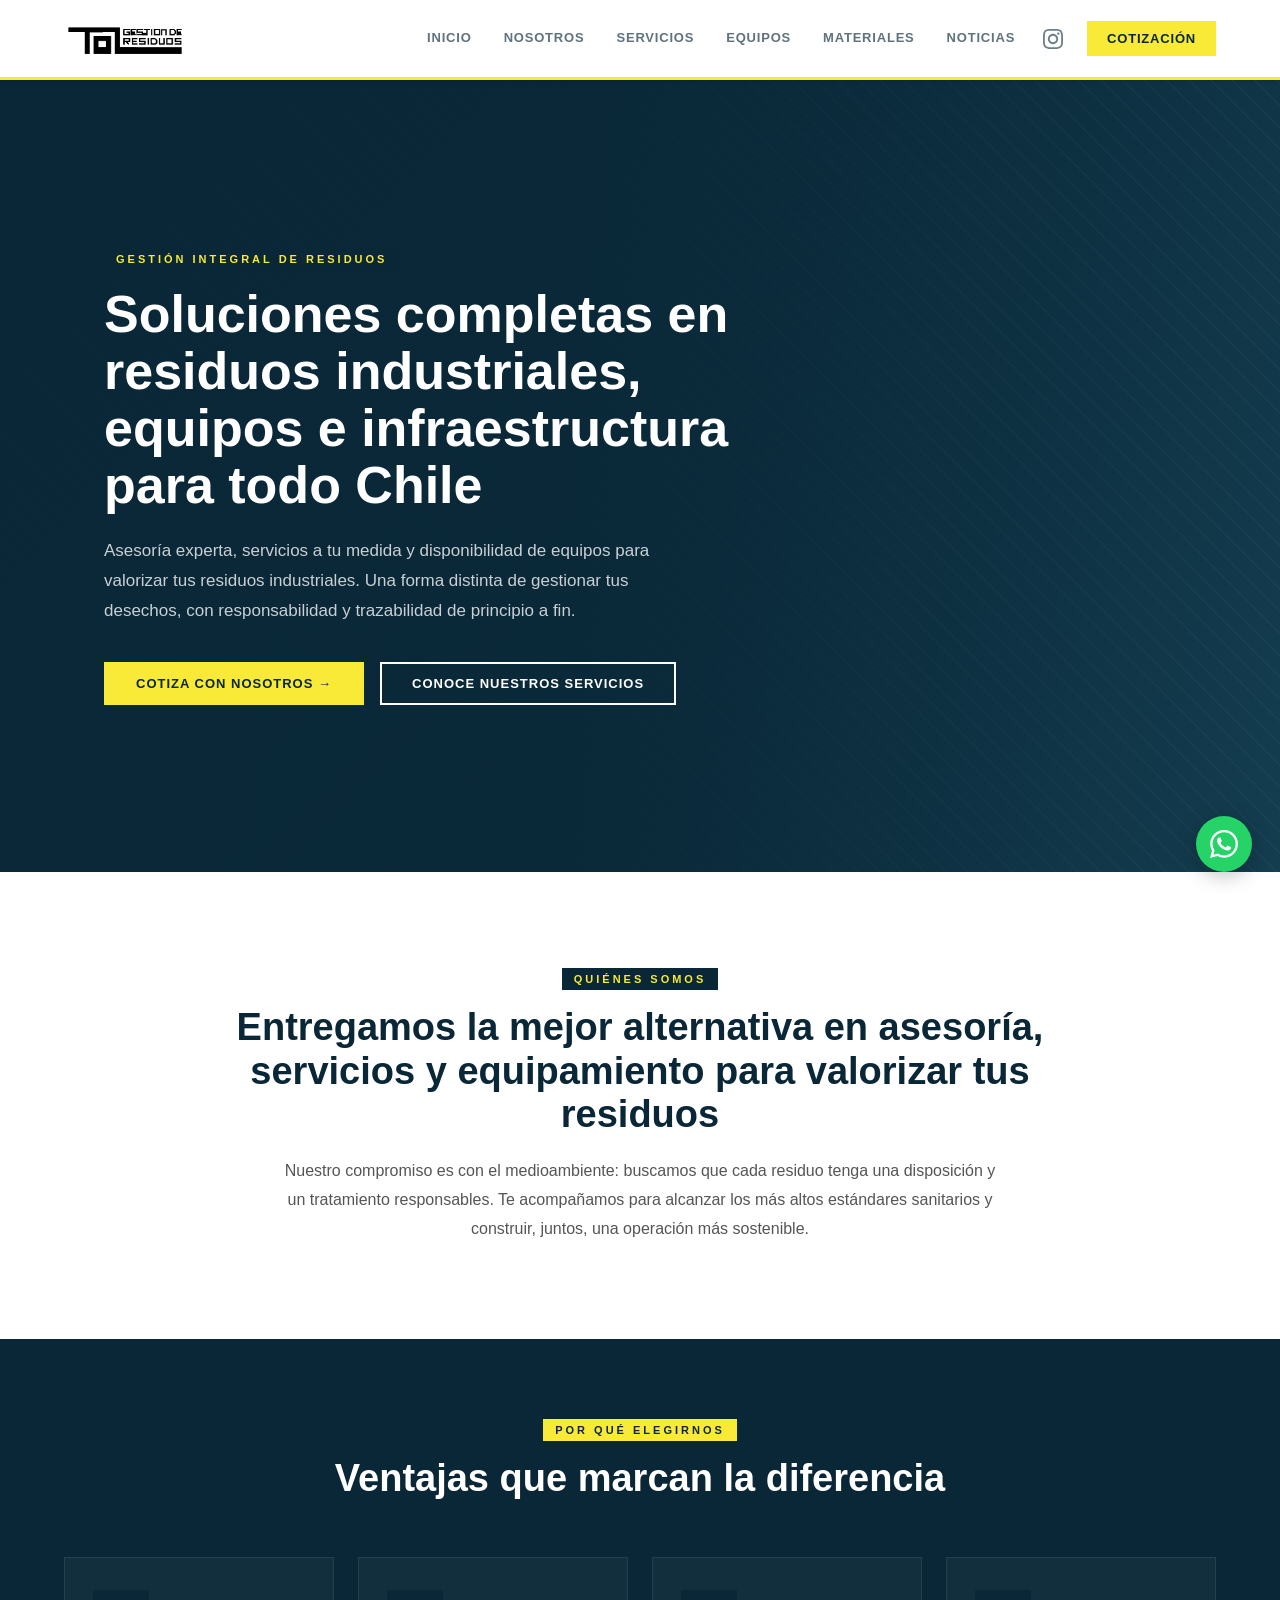
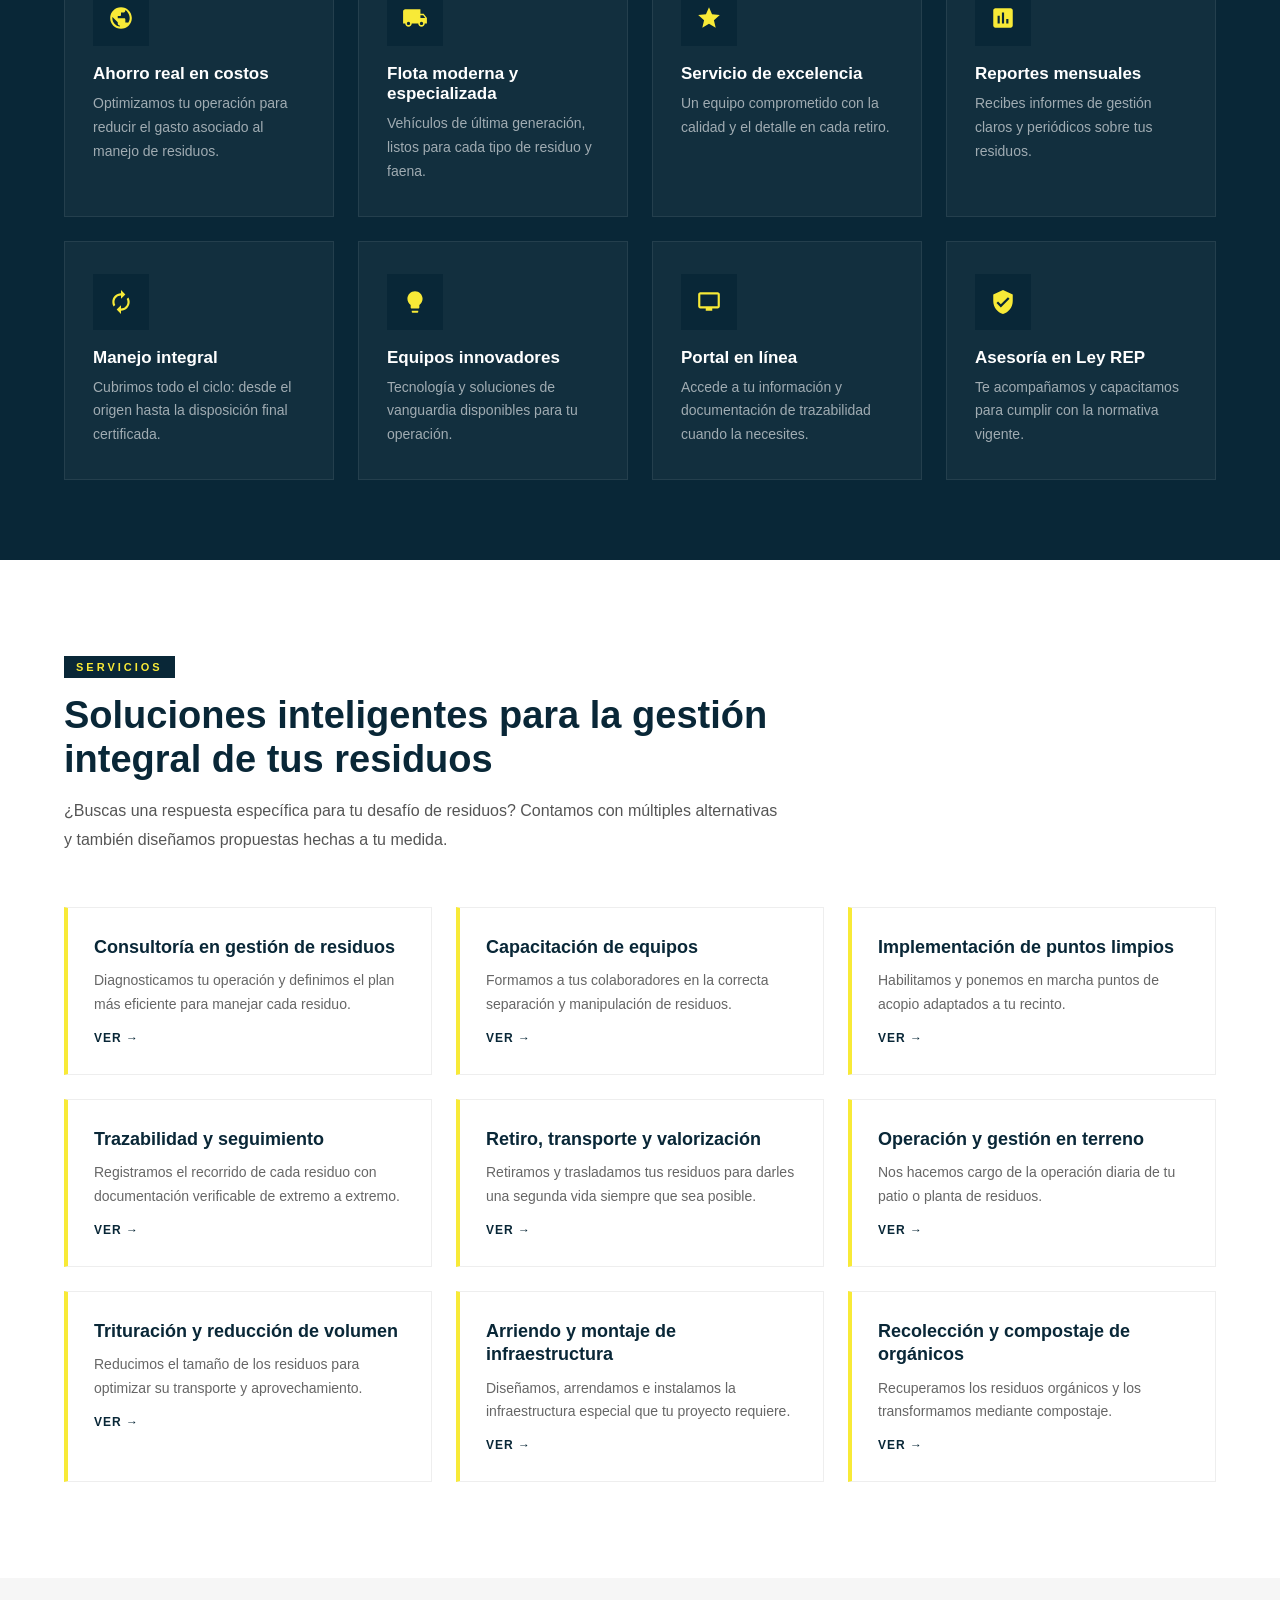
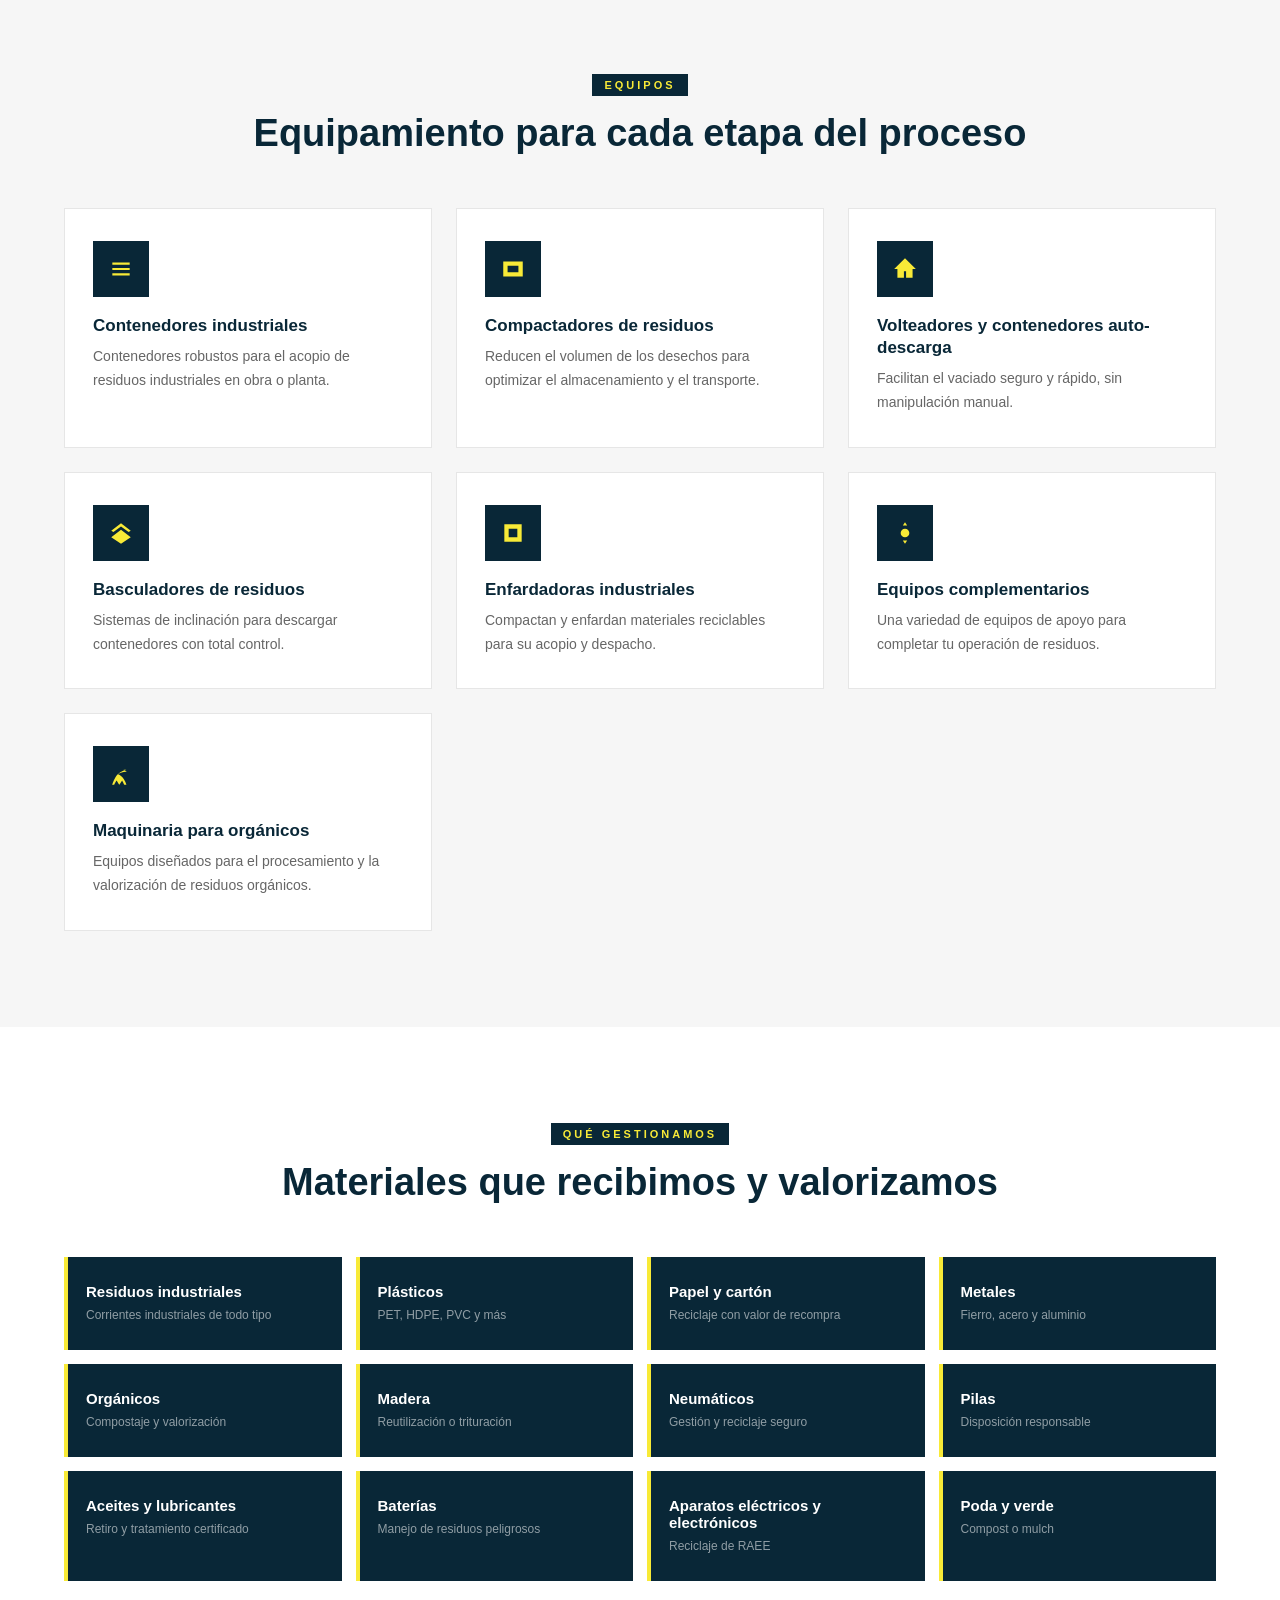
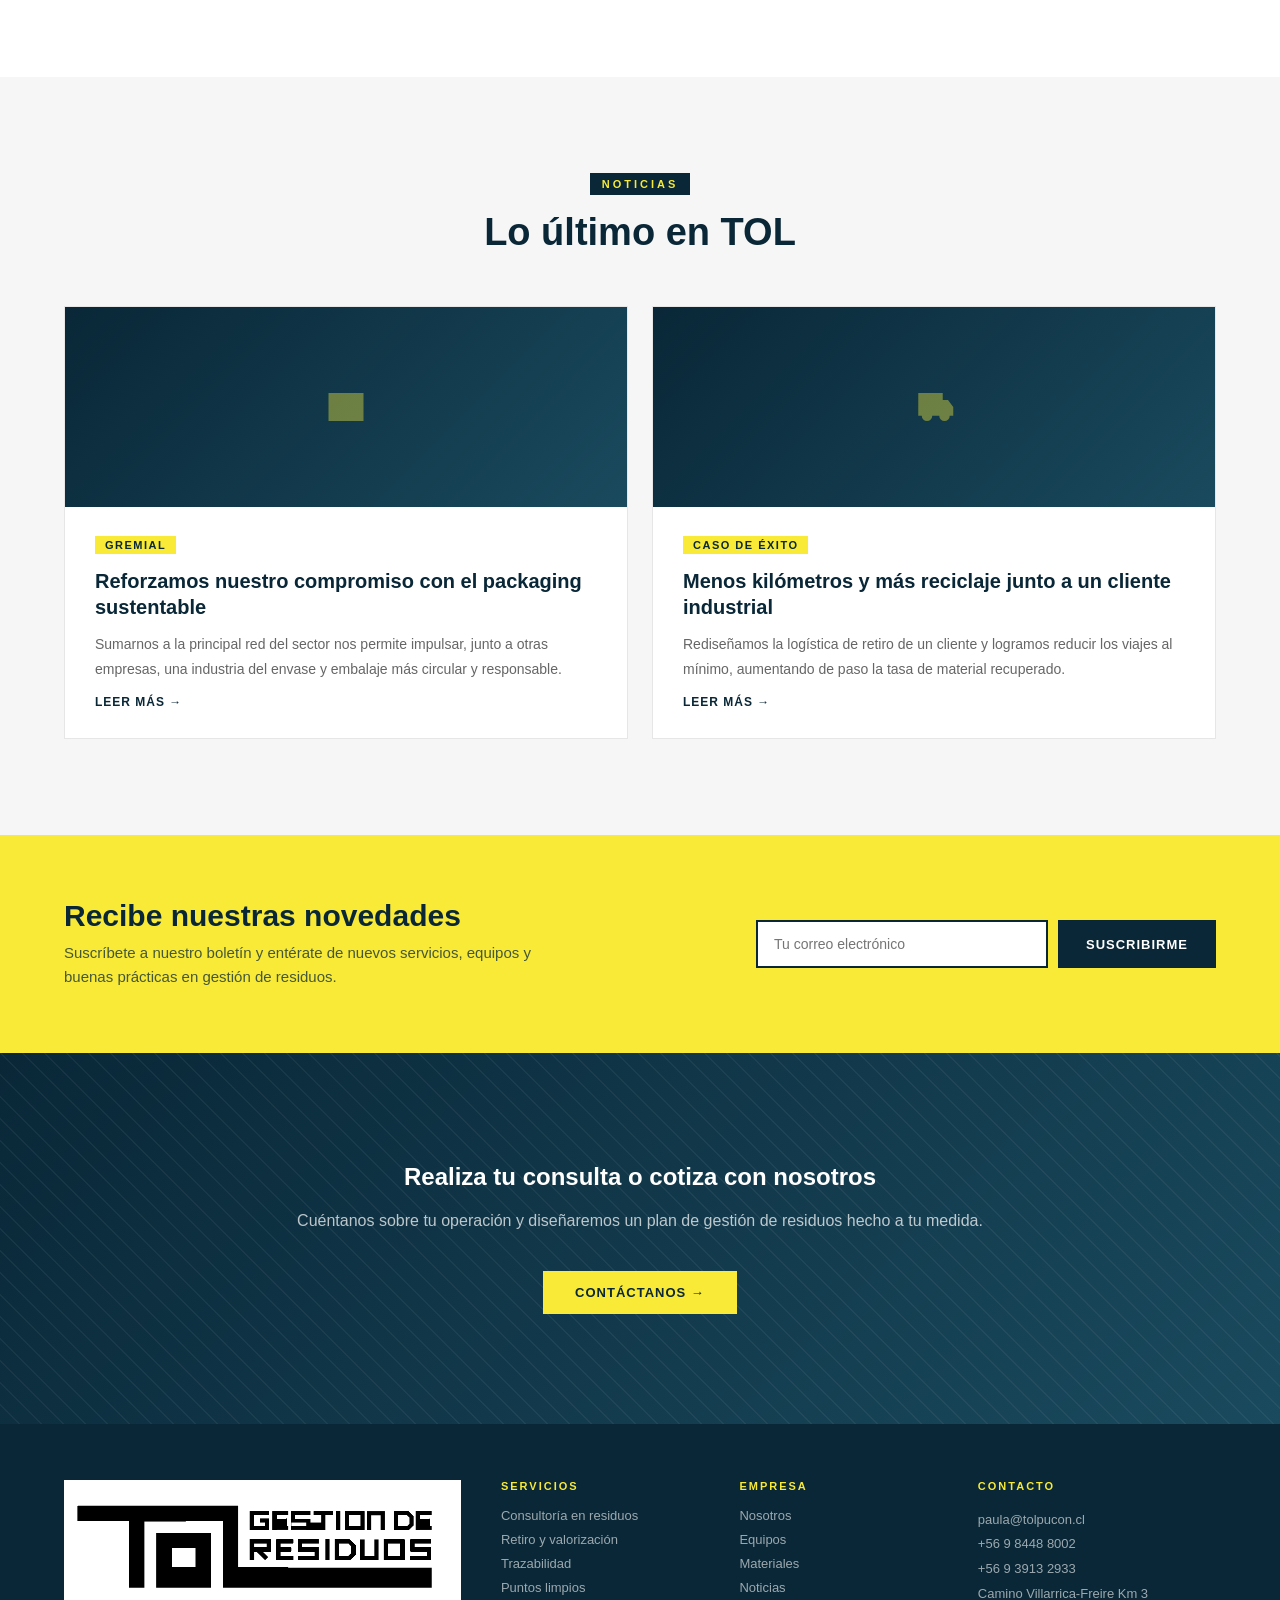
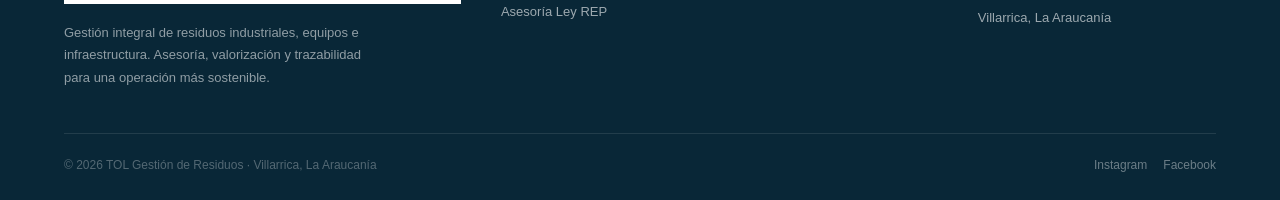
==== commit f0ed819c: "Repara logo PNG truncado que no se veía en Safari/iOS El PNG del logo (site/logo.png y las copias em" ====
--- a/site/planta-standalone.html
+++ b/site/planta-standalone.html
@@ -137,7 +137,7 @@
 </style>
 
 <nav class="tol-nav">
-  <a href="#inicio" class="logo"><img src="[data-uri]" alt="TOL"></a>
+  <a href="#inicio" class="logo"><img src="[data-uri]" alt="TOL"></a>
   <div class="links">
     <a href="#inicio" class="nav-link">Inicio</a><a href="#nosotros" class="nav-link">Nosotros</a><a href="#servicios" class="nav-link">Servicios</a><a href="#equipos" class="nav-link">Equipos</a><a href="#materiales" class="nav-link">Materiales</a><a href="#noticias" class="nav-link">Noticias</a>
     <a href="https://www.instagram.com/tolpucon/" target="_blank" style="display:flex;align-items:center;color:rgba(9,39,55,.6);margin-left:8px;transition:color .2s" title="Instagram TOL"><svg width="20" height="20" viewBox="0 0 24 24" fill="currentColor"><path d="M12 2.163c3.204 0 3.584.012 4.85.07 3.252.148 4.771 1.691 4.919 4.919.058 1.265.069 1.645.069 4.849 0 3.205-.012 3.584-.069 4.849-.149 3.225-1.664 4.771-4.919 4.919-1.266.058-1.644.07-4.85.07-3.204 0-3.584-.012-4.849-.07-3.26-.149-4.771-1.699-4.919-4.92-.058-1.265-.07-1.644-.07-4.849 0-3.204.013-3.583.07-4.849.149-3.227 1.664-4.771 4.919-4.919 1.266-.057 1.645-.069 4.849-.069zm0-2.163c-3.259 0-3.667.014-4.947.072-4.358.2-6.78 2.618-6.98 6.98-.059 1.281-.073 1.689-.073 4.948 0 3.259.014 3.668.072 4.948.2 4.358 2.618 6.78 6.98 6.98 1.281.058 1.689.072 4.948.072 3.259 0 3.668-.014 4.948-.072 4.354-.2 6.782-2.618 6.979-6.98.059-1.28.073-1.689.073-4.948 0-3.259-.014-3.667-.072-4.947-.196-4.354-2.617-6.78-6.979-6.98-1.281-.059-1.69-.073-4.949-.073zm0 5.838c-3.403 0-6.162 2.759-6.162 6.162s2.759 6.163 6.162 6.163 6.162-2.759 6.162-6.163c0-3.403-2.759-6.162-6.162-6.162zm0 10.162c-2.209 0-4-1.79-4-4 0-2.209 1.791-4 4-4s4 1.791 4 4c0 2.21-1.791 4-4 4zm6.406-11.845c-.796 0-1.441.645-1.441 1.44s.645 1.44 1.441 1.44c.795 0 1.439-.645 1.439-1.44s-.644-1.44-1.439-1.44z"/></svg></a>
@@ -401,7 +401,7 @@
   <div class="wrap">
     <div style="display:grid;grid-template-columns:2fr 1fr 1fr 1.2fr;gap:40px;margin-bottom:44px" class="foot-grid">
       <div>
-        <a href="#inicio"><img src="[data-uri]" alt="TOL" style="margin-bottom:18px"></a>
+        <a href="#inicio"><img src="[data-uri]" alt="TOL" style="margin-bottom:18px"></a>
         <p style="font-size:13px;color:rgba(255,255,255,.55);line-height:1.7;max-width:300px">Gestión integral de residuos industriales, equipos e infraestructura. Asesoría, valorización y trazabilidad para una operación más sostenible.</p>
       </div>
       <div>
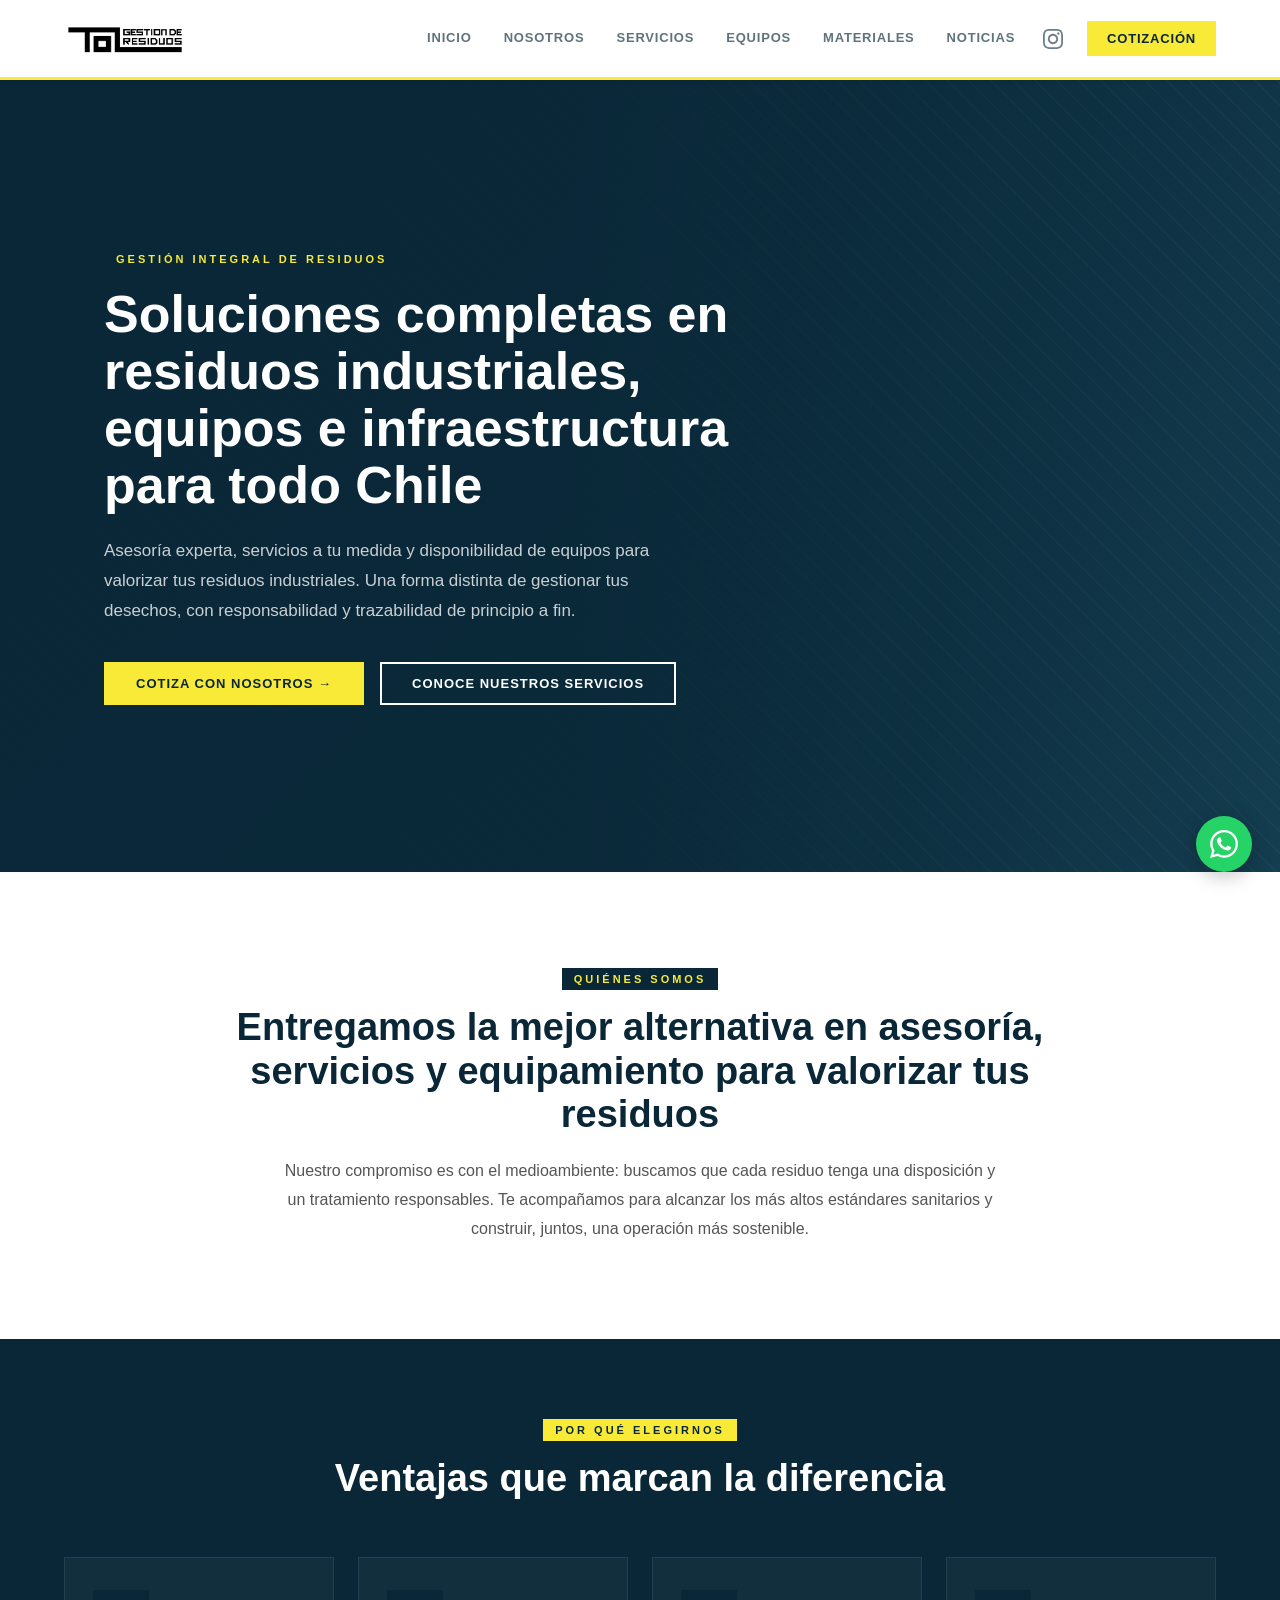
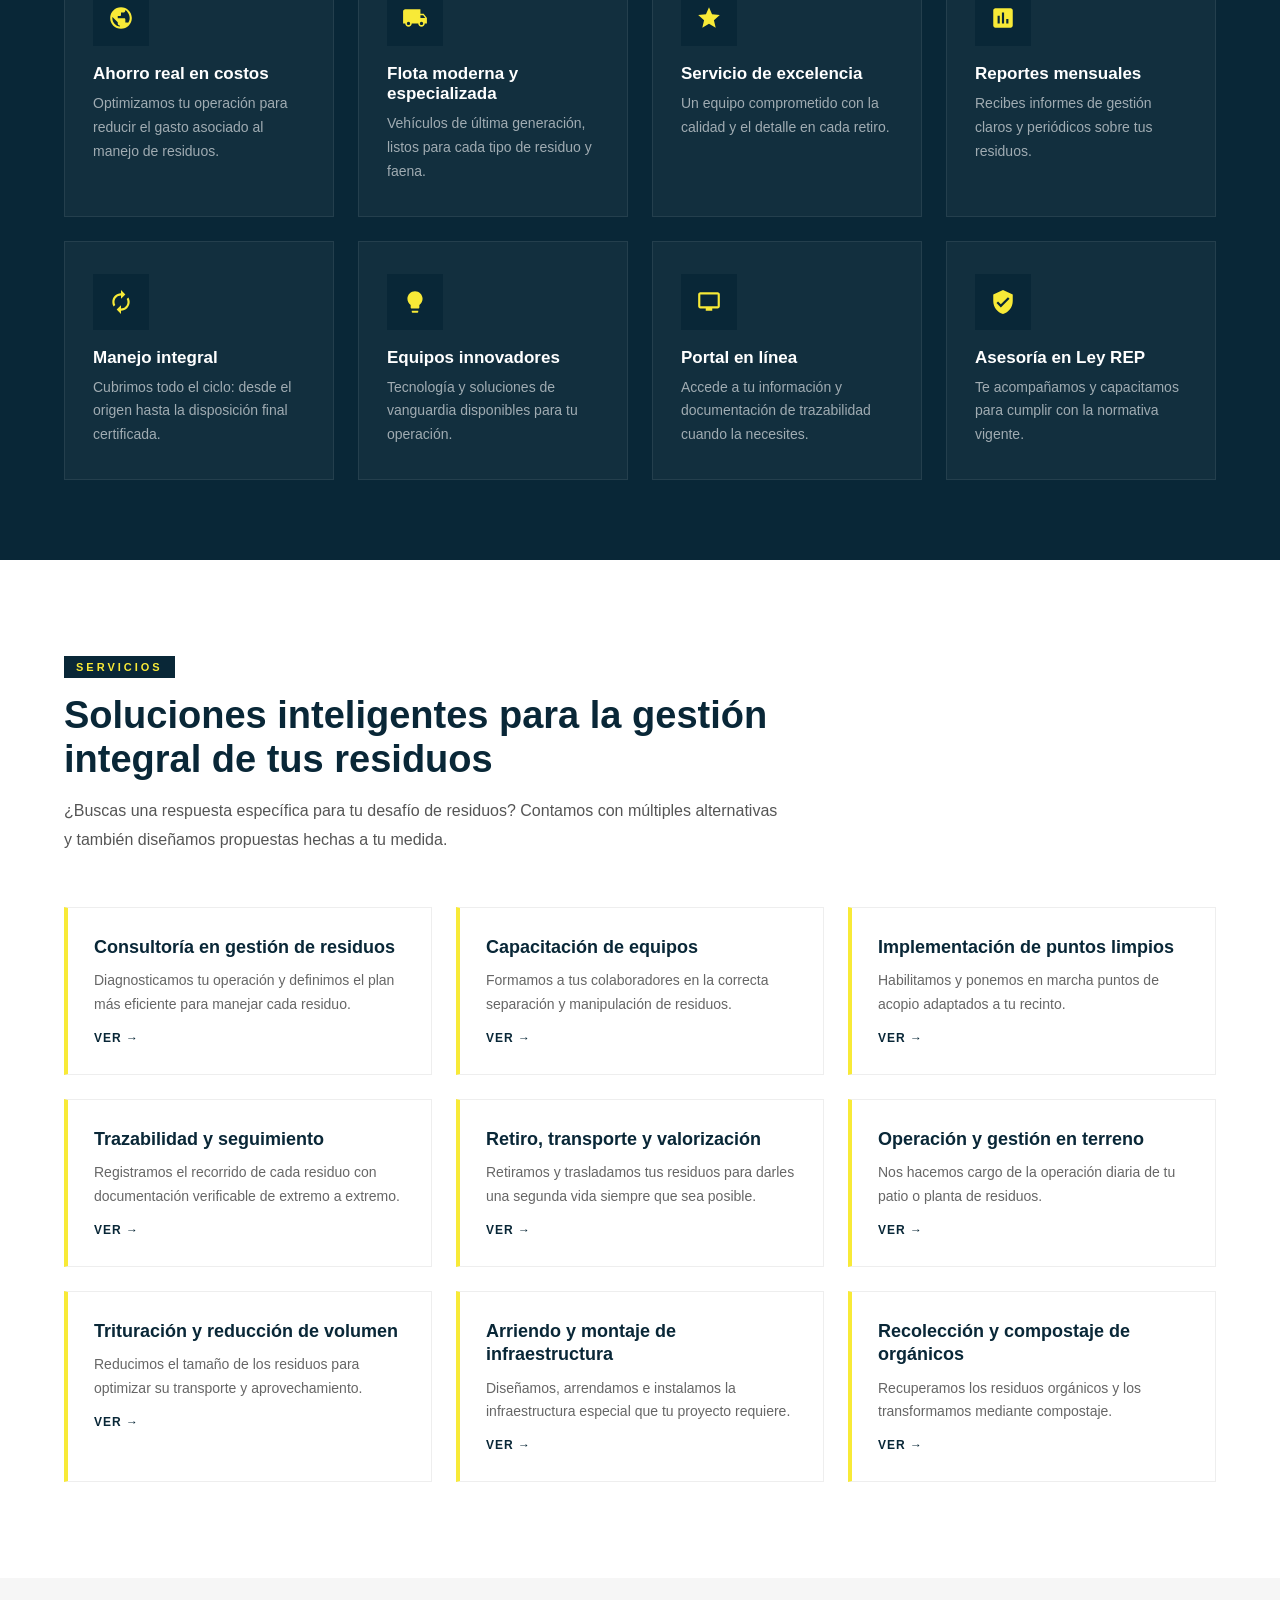
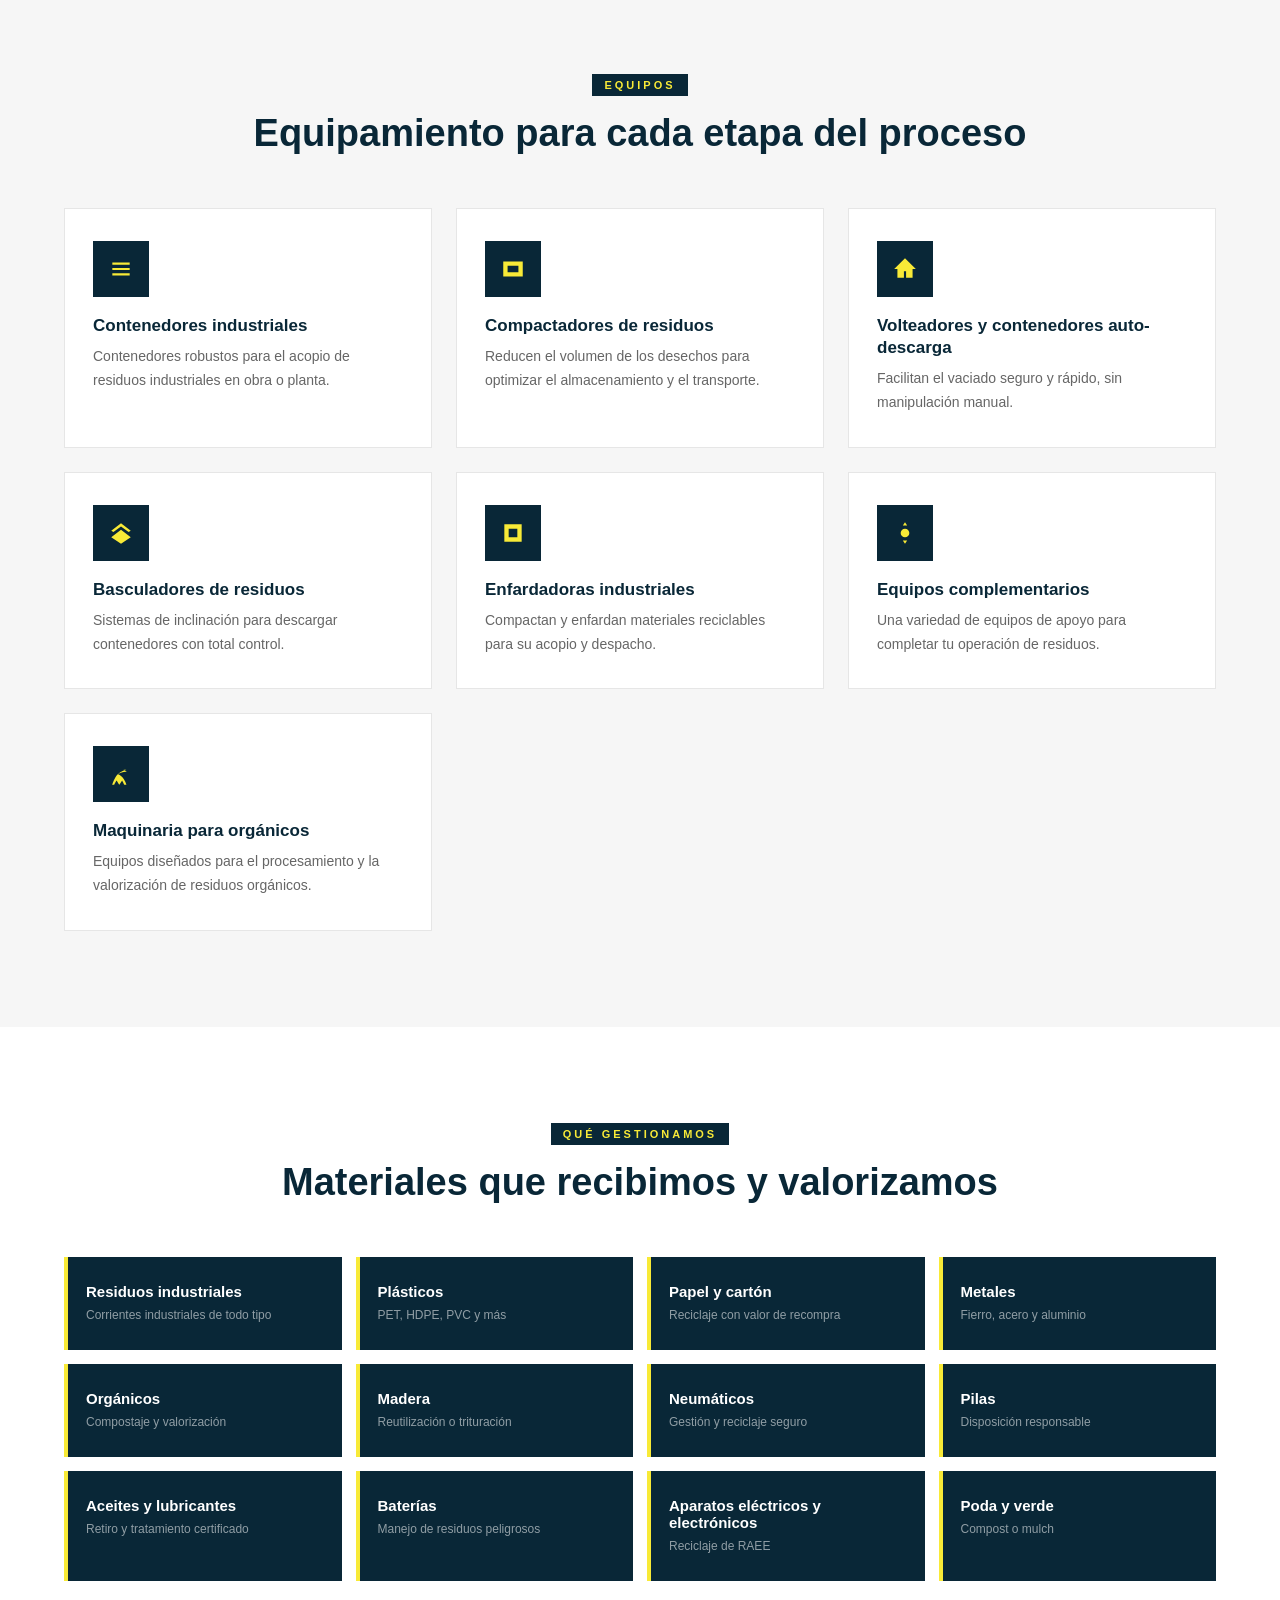
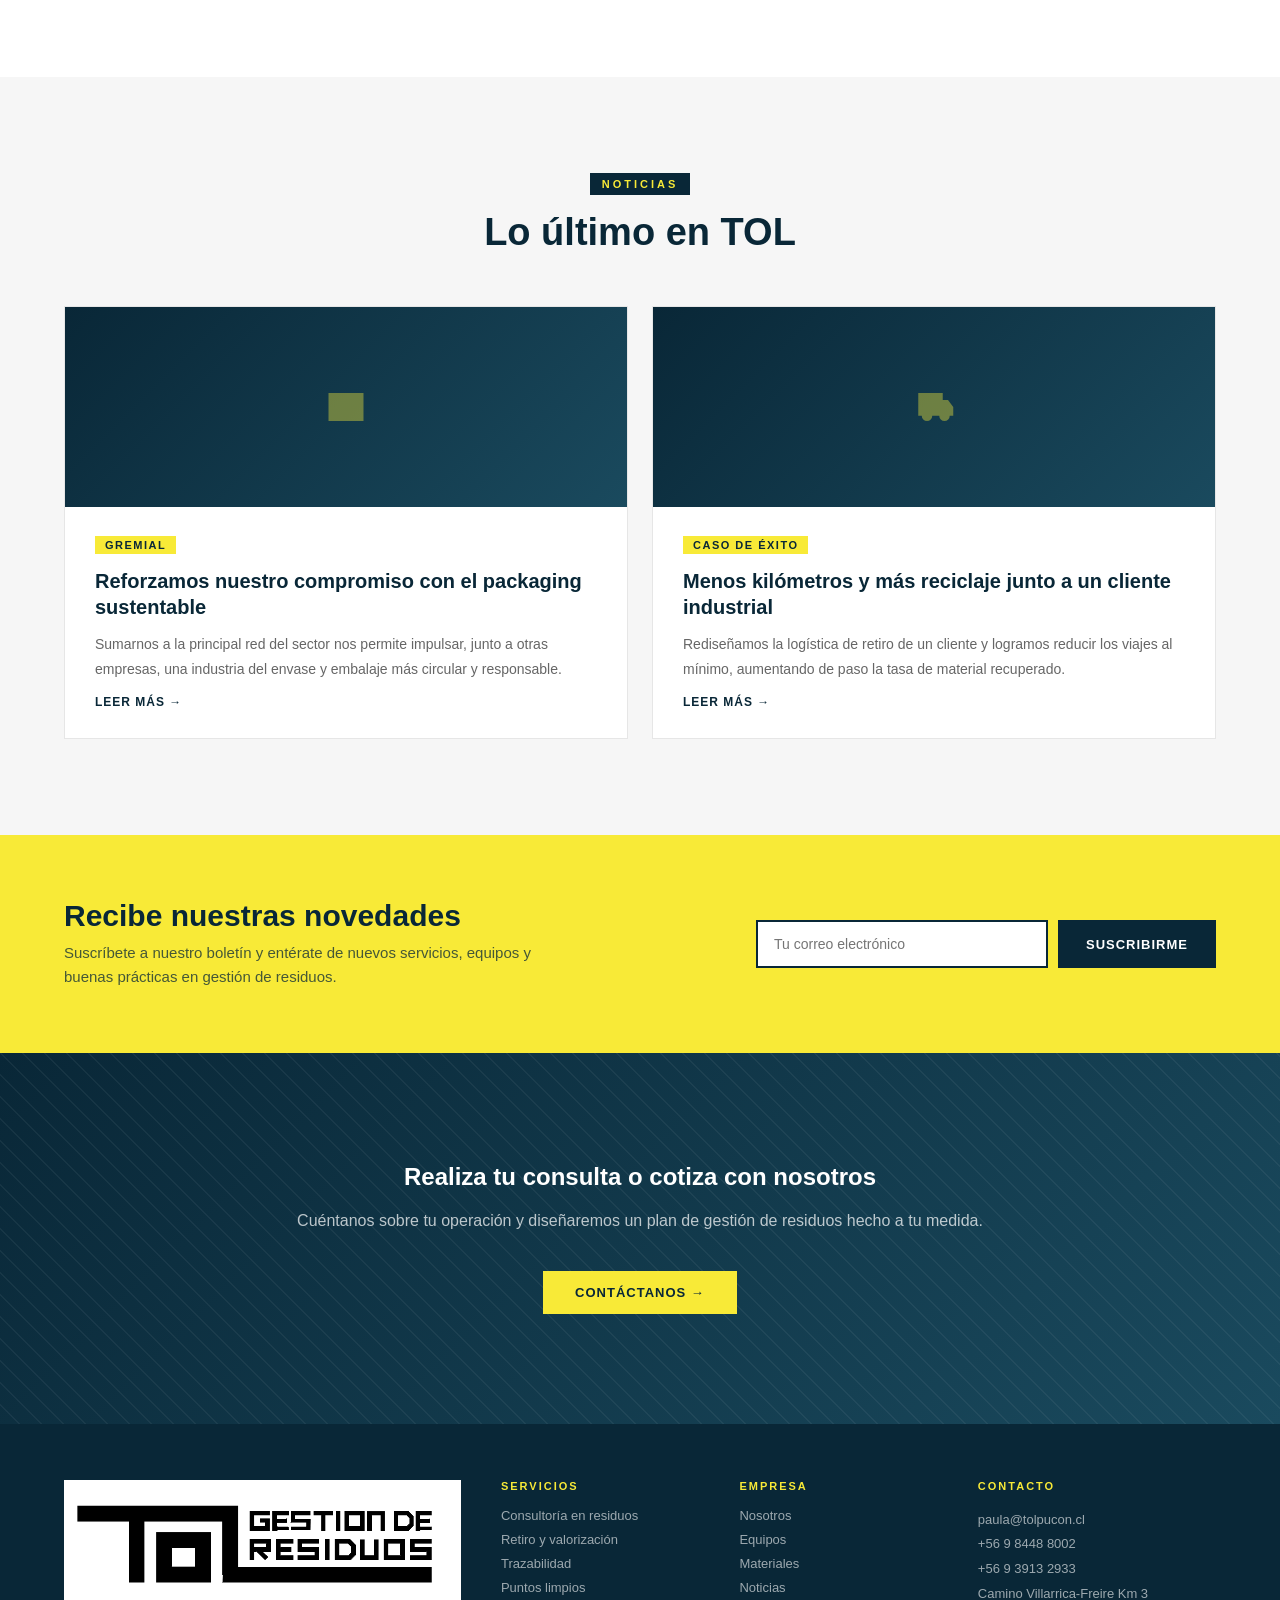
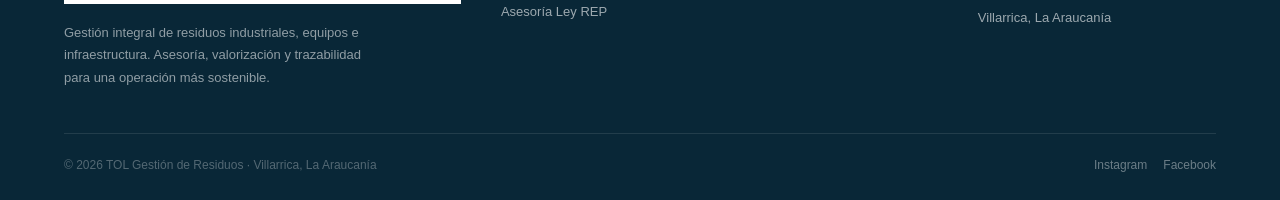
==== commit 683744ea: "Logo limpio de alta calidad, sin artefactos Versión definitiva reconstruida del PNG dañado: glifos s" ====
--- a/site/planta-standalone.html
+++ b/site/planta-standalone.html
@@ -137,7 +137,7 @@
 </style>
 
 <nav class="tol-nav">
-  <a href="#inicio" class="logo"><img src="[data-uri]" alt="TOL"></a>
+  <a href="#inicio" class="logo"><img src="[data-uri]" alt="TOL"></a>
   <div class="links">
     <a href="#inicio" class="nav-link">Inicio</a><a href="#nosotros" class="nav-link">Nosotros</a><a href="#servicios" class="nav-link">Servicios</a><a href="#equipos" class="nav-link">Equipos</a><a href="#materiales" class="nav-link">Materiales</a><a href="#noticias" class="nav-link">Noticias</a>
     <a href="https://www.instagram.com/tolpucon/" target="_blank" style="display:flex;align-items:center;color:rgba(9,39,55,.6);margin-left:8px;transition:color .2s" title="Instagram TOL"><svg width="20" height="20" viewBox="0 0 24 24" fill="currentColor"><path d="M12 2.163c3.204 0 3.584.012 4.85.07 3.252.148 4.771 1.691 4.919 4.919.058 1.265.069 1.645.069 4.849 0 3.205-.012 3.584-.069 4.849-.149 3.225-1.664 4.771-4.919 4.919-1.266.058-1.644.07-4.85.07-3.204 0-3.584-.012-4.849-.07-3.26-.149-4.771-1.699-4.919-4.92-.058-1.265-.07-1.644-.07-4.849 0-3.204.013-3.583.07-4.849.149-3.227 1.664-4.771 4.919-4.919 1.266-.057 1.645-.069 4.849-.069zm0-2.163c-3.259 0-3.667.014-4.947.072-4.358.2-6.78 2.618-6.98 6.98-.059 1.281-.073 1.689-.073 4.948 0 3.259.014 3.668.072 4.948.2 4.358 2.618 6.78 6.98 6.98 1.281.058 1.689.072 4.948.072 3.259 0 3.668-.014 4.948-.072 4.354-.2 6.782-2.618 6.979-6.98.059-1.28.073-1.689.073-4.948 0-3.259-.014-3.667-.072-4.947-.196-4.354-2.617-6.78-6.979-6.98-1.281-.059-1.69-.073-4.949-.073zm0 5.838c-3.403 0-6.162 2.759-6.162 6.162s2.759 6.163 6.162 6.163 6.162-2.759 6.162-6.163c0-3.403-2.759-6.162-6.162-6.162zm0 10.162c-2.209 0-4-1.79-4-4 0-2.209 1.791-4 4-4s4 1.791 4 4c0 2.21-1.791 4-4 4zm6.406-11.845c-.796 0-1.441.645-1.441 1.44s.645 1.44 1.441 1.44c.795 0 1.439-.645 1.439-1.44s-.644-1.44-1.439-1.44z"/></svg></a>
@@ -401,7 +401,7 @@
   <div class="wrap">
     <div style="display:grid;grid-template-columns:2fr 1fr 1fr 1.2fr;gap:40px;margin-bottom:44px" class="foot-grid">
       <div>
-        <a href="#inicio"><img src="[data-uri]" alt="TOL" style="margin-bottom:18px"></a>
+        <a href="#inicio"><img src="[data-uri]" alt="TOL" style="margin-bottom:18px"></a>
         <p style="font-size:13px;color:rgba(255,255,255,.55);line-height:1.7;max-width:300px">Gestión integral de residuos industriales, equipos e infraestructura. Asesoría, valorización y trazabilidad para una operación más sostenible.</p>
       </div>
       <div>
